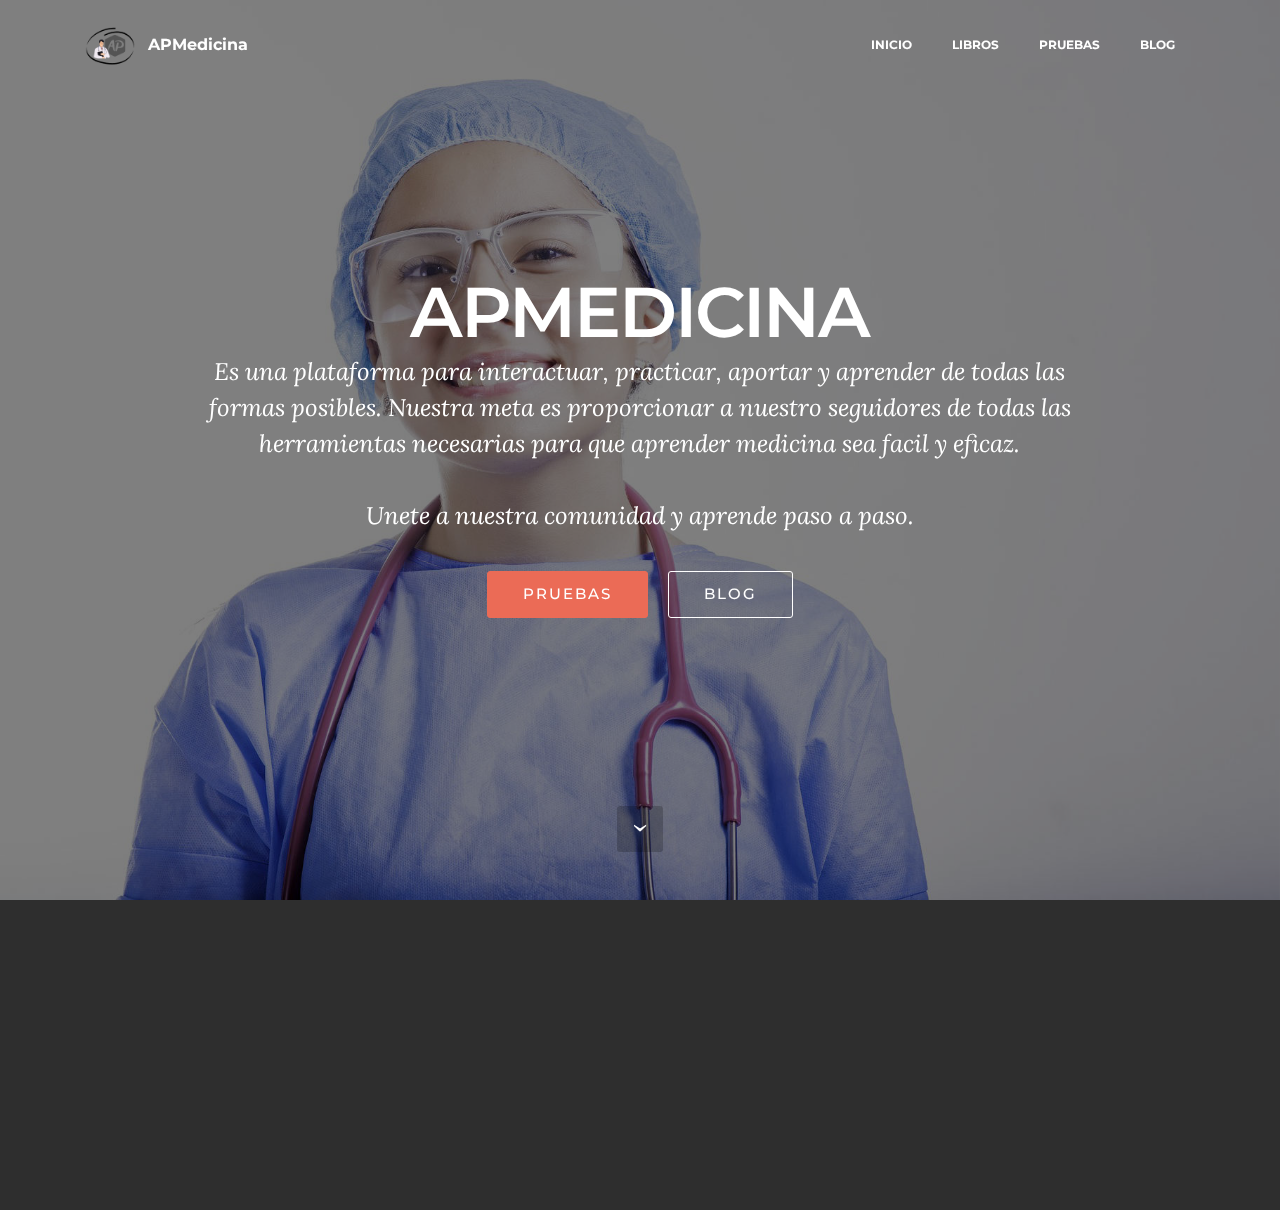
==== index.html @ fdc93163 "create github pages" ====
<!DOCTYPE html>
<html  >
<head>
  <!-- Site made with Mobirise Website Builder v4.12.3, https://mobirise.com -->
  <meta charset="UTF-8">
  <meta http-equiv="X-UA-Compatible" content="IE=edge">
  <meta name="generator" content="Mobirise v4.12.3, mobirise.com">
  <meta name="viewport" content="width=device-width, initial-scale=1, minimum-scale=1">
  <link rel="shortcut icon" href="assets/images/apmedicinadsasdasdasd-128x128.png" type="image/x-icon">
  <meta name="description" content="">
  
  
  <title>Home</title>
  <link rel="stylesheet" href="https://fonts.googleapis.com/css?family=Montserrat:400,700">
  <link rel="stylesheet" href="https://fonts.googleapis.com/css?family=Raleway:100,100i,200,200i,300,300i,400,400i,500,500i,600,600i,700,700i,800,800i,900,900i">
  <link rel="stylesheet" href="https://fonts.googleapis.com/css?family=Lora:400,700,400italic,700italic&subset=latin">
  <link rel="stylesheet" href="assets/tether/tether.min.css">
  <link rel="stylesheet" href="assets/bootstrap/css/bootstrap.min.css">
  <link rel="stylesheet" href="assets/socicon/css/styles.css">
  <link rel="stylesheet" href="assets/dropdown/css/style.css">
  <link rel="stylesheet" href="assets/animatecss/animate.min.css">
  <link rel="stylesheet" href="assets/theme/css/style.css">
  <link rel="preload" as="style" href="assets/mobirise/css/mbr-additional.css"><link rel="stylesheet" href="assets/mobirise/css/mbr-additional.css" type="text/css">
  
  
  
</head>
<body>
  <section id="menu-0" data-rv-view="0">

    <nav class="navbar navbar-dropdown transparent navbar-fixed-top bg-color">
        <div class="container">

            <div class="mbr-table">
                <div class="mbr-table-cell">

                    <div class="navbar-brand">
                        <a href="https://mobirise.com" class="navbar-logo"><img src="assets/images/apmedicinadsasdasdasd-128x128.png" alt="Mobirise"></a>
                        <a class="navbar-caption" href="https://sander2610.github.io/APMedicina/.">APMedicina</a>
                    </div>

                </div>
                <div class="mbr-table-cell">

                    <button class="navbar-toggler pull-xs-right hidden-md-up" type="button" data-toggle="collapse" data-target="#exCollapsingNavbar">
                        <div class="hamburger-icon"></div>
                    </button>

                    <ul class="nav-dropdown collapse pull-xs-right nav navbar-nav navbar-toggleable-sm" id="exCollapsingNavbar"><li class="nav-item"><a class="nav-link link" href="https://sander2610.github.io/APMedicina/."><p>INICIO</p></a></li><li class="nav-item"><a class="nav-link link" href="https://mobirise.com/">LIBROS</a></li><li class="nav-item"><a class="nav-link link" href="https://mobirise.com/">PRUEBAS</a></li><li class="nav-item"><a class="nav-link link" href="https://mobirise.com/"><p>BLOG</p></a></li></ul>
                    <button hidden="" class="navbar-toggler navbar-close" type="button" data-toggle="collapse" data-target="#exCollapsingNavbar">
                        <div class="close-icon"></div>
                    </button>

                </div>
            </div>

        </div>
    </nav>

</section>

<section class="engine"><a href="https://mobirise.info/i">web creation software</a></section><section class="mbr-section mbr-section-hero mbr-section-full mbr-section-with-arrow mbr-parallax-background mbr-after-navbar" id="header1-b" data-rv-view="2" style="background-image: url(assets/images/nurse-2019420-1920-1920x1281.jpg);">

    <div class="mbr-overlay" style="opacity: 0.5; background-color: rgb(0, 0, 0);"></div>

    <div class="mbr-table-cell">

        <div class="container">
            <div class="row">
                <div class="mbr-section col-md-10 col-md-offset-1 text-xs-center">

                    <h1 class="mbr-section-title display-1">APMEDICINA</h1>
                    <p class="mbr-section-lead lead">Es una plataforma para interactuar, practicar, aportar y aprender de todas las formas posibles. Nuestra meta es proporcionar a nuestro seguidores de todas las herramientas necesarias para que aprender medicina sea facil y eficaz.<br><br>Unete a nuestra comunidad y aprende paso a paso.</p>
                    <div class="mbr-section-btn"><a class="btn btn-lg btn-primary" href="https://mobirise.com">PRUEBAS</a> <a class="btn btn-lg btn-white btn-white-outline" href="https://mobirise.com">BLOG</a></div>
                </div>
            </div>
        </div>
    </div>

    <div class="mbr-arrow mbr-arrow-floating" aria-hidden="true"><a href="#social-buttons3-c"><i class="mbr-arrow-icon"></i></a></div>

</section>

<section class="mbr-section mbr-section-md-padding" id="social-buttons3-c" data-rv-view="5" style="background-color: rgb(46, 46, 46); padding-top: 90px; padding-bottom: 90px;">
    
    <div class="container">
        <div class="row">
            <div class="col-md-8 col-md-offset-2 text-xs-center">
                <h3 class="mbr-section-title display-2">¡Comparte esta pagina!</h3>
                <div>

                  <div class="mbr-social-likes" data-counters="false">
                    <span class="btn btn-social facebook" title="Share link on Facebook">
                        <i class="socicon socicon-facebook"></i>
                    </span>
                    <span class="btn btn-social twitter" title="Share link on Twitter">
                        <i class="socicon socicon-twitter"></i>
                    </span>
                    <span class="btn btn-social plusone" title="Share link on Google+">
                        <i class="socicon socicon-googleplus"></i>
                    </span>
                    
                    
                  </div>

                </div>
            </div>
        </div>
    </div>
</section>


  <script src="assets/web/assets/jquery/jquery.min.js"></script>
  <script src="assets/tether/tether.min.js"></script>
  <script src="assets/bootstrap/js/bootstrap.min.js"></script>
  <script src="assets/social-likes/social-likes.js"></script>
  <script src="assets/dropdown/js/script.min.js"></script>
  <script src="assets/touch-swipe/jquery.touch-swipe.min.js"></script>
  <script src="assets/viewport-checker/jquery.viewportchecker.js"></script>
  <script src="assets/jarallax/jarallax.js"></script>
  <script src="assets/smooth-scroll/smooth-scroll.js"></script>
  <script src="assets/theme/js/script.js"></script>
  
  
  <input name="animation" type="hidden">
  </body>
</html>
---- assets/socicon/css/styles.css ----
@charset "UTF-8";

@font-face {
  font-family: "socicon";
  src:url("../fonts/socicon.eot");
  src:url("../fonts/socicon.eot?#iefix") format("embedded-opentype"),
    url("../fonts/socicon.woff") format("woff"),
    url("../fonts/socicon.ttf") format("truetype"),
    url("../fonts/socicon.svg#socicon") format("svg");
  font-weight: normal;
  font-style: normal;

}

[data-icon]:before {
  font-family: "socicon" !important;
  content: attr(data-icon);
  font-style: normal !important;
  font-weight: normal !important;
  font-variant: normal !important;
  text-transform: none !important;
  speak: none;
  line-height: 1;
  -webkit-font-smoothing: antialiased;
  -moz-osx-font-smoothing: grayscale;
}

[class^="socicon-"]:before,
[class*=" socicon-"]:before {
  font-family: "socicon" !important;
  font-style: normal !important;
  font-weight: normal !important;
  font-variant: normal !important;
  text-transform: none !important;
  speak: none;
  line-height: 1;
  -webkit-font-smoothing: antialiased;
  -moz-osx-font-smoothing: grayscale;
}

.socicon-modelmayhem:before {
  content: "\e000";
}
.socicon-mixcloud:before {
  content: "\e001";
}
.socicon-drupal:before {
  content: "\e002";
}
.socicon-swarm:before {
  content: "\e003";
}
.socicon-istock:before {
  content: "\e004";
}
.socicon-yammer:before {
  content: "\e005";
}
.socicon-ello:before {
  content: "\e006";
}
.socicon-stackoverflow:before {
  content: "\e007";
}
.socicon-persona:before {
  content: "\e008";
}
.socicon-triplej:before {
  content: "\e009";
}
.socicon-houzz:before {
  content: "\e00a";
}
.socicon-rss:before {
  content: "\e00b";
}
.socicon-paypal:before {
  content: "\e00c";
}
.socicon-odnoklassniki:before {
  content: "\e00d";
}
.socicon-airbnb:before {
  content: "\e00e";
}
.socicon-periscope:before {
  content: "\e00f";
}
.socicon-outlook:before {
  content: "\e010";
}
.socicon-coderwall:before {
  content: "\e011";
}
.socicon-tripadvisor:before {
  content: "\e012";
}
.socicon-appnet:before {
  content: "\e013";
}
.socicon-goodreads:before {
  content: "\e014";
}
.socicon-tripit:before {
  content: "\e015";
}
.socicon-lanyrd:before {
  content: "\e016";
}
.socicon-slideshare:before {
  content: "\e017";
}
.socicon-buffer:before {
  content: "\e018";
}
.socicon-disqus:before {
  content: "\e019";
}
.socicon-vkontakte:before {
  content: "\e01a";
}
.socicon-whatsapp:before {
  content: "\e01b";
}
.socicon-patreon:before {
  content: "\e01c";
}
.socicon-storehouse:before {
  content: "\e01d";
}
.socicon-pocket:before {
  content: "\e01e";
}
.socicon-mail:before {
  content: "\e01f";
}
.socicon-blogger:before {
  content: "\e020";
}
.socicon-technorati:before {
  content: "\e021";
}
.socicon-reddit:before {
  content: "\e022";
}
.socicon-dribbble:before {
  content: "\e023";
}
.socicon-stumbleupon:before {
  content: "\e024";
}
.socicon-digg:before {
  content: "\e025";
}
.socicon-envato:before {
  content: "\e026";
}
.socicon-behance:before {
  content: "\e027";
}
.socicon-delicious:before {
  content: "\e028";
}
.socicon-deviantart:before {
  content: "\e029";
}
.socicon-forrst:before {
  content: "\e02a";
}
.socicon-play:before {
  content: "\e02b";
}
.socicon-zerply:before {
  content: "\e02c";
}
.socicon-wikipedia:before {
  content: "\e02d";
}
.socicon-apple:before {
  content: "\e02e";
}
.socicon-flattr:before {
  content: "\e02f";
}
.socicon-github:before {
  content: "\e030";
}
.socicon-renren:before {
  content: "\e031";
}
.socicon-friendfeed:before {
  content: "\e032";
}
.socicon-newsvine:before {
  content: "\e033";
}
.socicon-identica:before {
  content: "\e034";
}
.socicon-bebo:before {
  content: "\e035";
}
.socicon-zynga:before {
  content: "\e036";
}
.socicon-steam:before {
  content: "\e037";
}
.socicon-xbox:before {
  content: "\e038";
}
.socicon-windows:before {
  content: "\e039";
}
.socicon-qq:before {
  content: "\e03a";
}
.socicon-douban:before {
  content: "\e03b";
}
.socicon-meetup:before {
  content: "\e03c";
}
.socicon-playstation:before {
  content: "\e03d";
}
.socicon-android:before {
  content: "\e03e";
}
.socicon-snapchat:before {
  content: "\e03f";
}
.socicon-twitter:before {
  content: "\e040";
}
.socicon-facebook:before {
  content: "\e041";
}
.socicon-googleplus:before {
  content: "\e042";
}
.socicon-pinterest:before {
  content: "\e043";
}
.socicon-foursquare:before {
  content: "\e044";
}
.socicon-yahoo:before {
  content: "\e045";
}
.socicon-skype:before {
  content: "\e046";
}
.socicon-yelp:before {
  content: "\e047";
}
.socicon-feedburner:before {
  content: "\e048";
}
.socicon-linkedin:before {
  content: "\e049";
}
.socicon-viadeo:before {
  content: "\e04a";
}
.socicon-xing:before {
  content: "\e04b";
}
.socicon-myspace:before {
  content: "\e04c";
}
.socicon-soundcloud:before {
  content: "\e04d";
}
.socicon-spotify:before {
  content: "\e04e";
}
.socicon-grooveshark:before {
  content: "\e04f";
}
.socicon-lastfm:before {
  content: "\e050";
}
.socicon-youtube:before {
  content: "\e051";
}
.socicon-vimeo:before {
  content: "\e052";
}
.socicon-dailymotion:before {
  content: "\e053";
}
.socicon-vine:before {
  content: "\e054";
}
.socicon-flickr:before {
  content: "\e055";
}
.socicon-500px:before {
  content: "\e056";
}
.socicon-wordpress:before {
  content: "\e058";
}
.socicon-tumblr:before {
  content: "\e059";
}
.socicon-twitch:before {
  content: "\e05a";
}
.socicon-8tracks:before {
  content: "\e05b";
}
.socicon-amazon:before {
  content: "\e05c";
}
.socicon-icq:before {
  content: "\e05d";
}
.socicon-smugmug:before {
  content: "\e05e";
}
.socicon-ravelry:before {
  content: "\e05f";
}
.socicon-weibo:before {
  content: "\e060";
}
.socicon-baidu:before {
  content: "\e061";
}
.socicon-angellist:before {
  content: "\e062";
}
.socicon-ebay:before {
  content: "\e063";
}
.socicon-imdb:before {
  content: "\e064";
}
.socicon-stayfriends:before {
  content: "\e065";
}
.socicon-residentadvisor:before {
  content: "\e066";
}
.socicon-google:before {
  content: "\e067";
}
.socicon-yandex:before {
  content: "\e068";
}
.socicon-sharethis:before {
  content: "\e069";
}
.socicon-bandcamp:before {
  content: "\e06a";
}
.socicon-itunes:before {
  content: "\e06b";
}
.socicon-deezer:before {
  content: "\e06c";
}
.socicon-telegram:before {
  content: "\e06e";
}
.socicon-openid:before {
  content: "\e06f";
}
.socicon-amplement:before {
  content: "\e070";
}
.socicon-viber:before {
  content: "\e071";
}
.socicon-zomato:before {
  content: "\e072";
}
.socicon-draugiem:before {
  content: "\e074";
}
.socicon-endomodo:before {
  content: "\e075";
}
.socicon-filmweb:before {
  content: "\e076";
}
.socicon-stackexchange:before {
  content: "\e077";
}
.socicon-wykop:before {
  content: "\e078";
}
.socicon-teamspeak:before {
  content: "\e079";
}
.socicon-teamviewer:before {
  content: "\e07a";
}
.socicon-ventrilo:before {
  content: "\e07b";
}
.socicon-younow:before {
  content: "\e07c";
}
.socicon-raidcall:before {
  content: "\e07d";
}
.socicon-mumble:before {
  content: "\e07e";
}
.socicon-medium:before {
  content: "\e06d";
}
.socicon-bebee:before {
  content: "\e07f";
}
.socicon-hitbox:before {
  content: "\e080";
}
.socicon-reverbnation:before {
  content: "\e081";
}
.socicon-formulr:before {
  content: "\e082";
}
.socicon-instagram:before {
  content: "\e057";
}
.socicon-battlenet:before {
  content: "\e083";
}
.socicon-chrome:before {
  content: "\e084";
}
.socicon-discord:before {
  content: "\e086";
}
.socicon-issuu:before {
  content: "\e087";
}
.socicon-macos:before {
  content: "\e088";
}
.socicon-firefox:before {
  content: "\e089";
}
.socicon-opera:before {
  content: "\e08d";
}
.socicon-keybase:before {
  content: "\e090";
}
.socicon-alliance:before {
  content: "\e091";
}
.socicon-livejournal:before {
  content: "\e092";
}
.socicon-googlephotos:before {
  content: "\e093";
}
.socicon-horde:before {
  content: "\e094";
}
.socicon-etsy:before {
  content: "\e095";
}
.socicon-zapier:before {
  content: "\e096";
}
.socicon-google-scholar:before {
  content: "\e097";
}
.socicon-researchgate:before {
  content: "\e098";
}
.socicon-wechat:before {
  content: "\e099";
}
.socicon-strava:before {
  content: "\e09a";
}
.socicon-line:before {
  content: "\e09b";
}
.socicon-lyft:before {
  content: "\e09c";
}
.socicon-uber:before {
  content: "\e09d";
}
.socicon-songkick:before {
  content: "\e09e";
}
.socicon-viewbug:before {
  content: "\e09f";
}
.socicon-googlegroups:before {
  content: "\e0a0";
}
.socicon-quora:before {
  content: "\e073";
}
.socicon-diablo:before {
  content: "\e085";
}
.socicon-blizzard:before {
  content: "\e0a1";
}
.socicon-hearthstone:before {
  content: "\e08b";
}
.socicon-heroes:before {
  content: "\e08a";
}
.socicon-overwatch:before {
  content: "\e08c";
}
.socicon-warcraft:before {
  content: "\e08e";
}
.socicon-starcraft:before {
  content: "\e08f";
}
.socicon-beam:before {
  content: "\e0a2";
}
.socicon-curse:before {
  content: "\e0a3";
}
.socicon-player:before {
  content: "\e0a4";
}
.socicon-streamjar:before {
  content: "\e0a5";
}
.socicon-nintendo:before {
  content: "\e0a6";
}
.socicon-hellocoton:before {
  content: "\e0a7";
}
---- assets/dropdown/css/style.css ----
.navbar-dropdown {
  left: 0;
  padding: 0;
  position: absolute;
  right: 0;
  top: 0;
  transition: all 0.45s ease;
  z-index: 1030; }
  .navbar-dropdown .navbar-brand {
    float: none;
    font-size: 0;
    padding: 1.25rem 0;
    position: relative;
    transition: padding 0.25s ease;
    white-space: nowrap; }
    .navbar-dropdown .navbar-brand::before {
      content: "";
      display: inline-block;
      height: 100%;
      vertical-align: middle; }
  .navbar-dropdown .navbar-logo,
  .navbar-dropdown .navbar-caption {
    display: inline-block;
    vertical-align: middle; }
  .navbar-dropdown .navbar-logo {
    margin-right: 0.8rem;
    transition: margin 0.3s ease-in-out; }
    .navbar-dropdown .navbar-logo img {
      height: 3.125rem;
      transition: all 0.3s ease-in-out; }
  .navbar-dropdown .mbr-table-cell {
    height: 5.625rem; }
  .navbar-dropdown .navbar-caption {
    font-family: "Montserrat";
    font-size: 1rem;
    font-weight: 700;
    white-space: normal; }
    .navbar-dropdown .navbar-caption, .navbar-dropdown .navbar-caption:hover {
      color: inherit;
      text-decoration: none; }
  .navbar-dropdown.navbar-fixed-top {
    position: fixed; }
  .navbar-dropdown.bg-color.transparent {
    background: none !important; }
  .navbar-dropdown.navbar-short .navbar-brand {
    padding: 0.625rem 0; }
  .navbar-dropdown.navbar-short .navbar-logo {
    margin-right: 0.5rem; }
    .navbar-dropdown.navbar-short .navbar-logo img {
      height: 2.375rem; }
  .navbar-dropdown.navbar-short .mbr-table-cell {
    height: 3.625rem; }
  .navbar-dropdown .navbar-close {
    left: 0.6875rem;
    position: fixed;
    top: 0.75rem;
    z-index: 1000; }
  .navbar-dropdown.opened {
    background: none !important; }
    .navbar-dropdown.opened .navbar-brand,
    .navbar-dropdown.opened .navbar-toggler {
      display: none; }
  .navbar-dropdown .hamburger-icon {
    content: "";
    width: 16px;
    -webkit-box-shadow: 0 -6px 0 1px,0 0 0 1px,0 6px 0 1px;
    -moz-box-shadow: 0 -6px 0 1px,0 0 0 1px,0 6px 0 1px;
    box-shadow: 0 -6px 0 1px,0 0 0 1px,0 6px 0 1px; }
  .navbar-dropdown .close-icon {
    position: relative;
    width: 21px;
    height: 21px;
    overflow: hidden; }
    .navbar-dropdown .close-icon::before, .navbar-dropdown .close-icon::after {
      content: '';
      position: absolute;
      height: 2px;
      width: 100%;
      top: 50%;
      left: 0;
      margin-top: -1px; }
    .navbar-dropdown .close-icon::before {
      transform: rotate(45deg);
      -ms-transform: rotate(45deg);
      -webkit-transform: rotate(45deg); }
    .navbar-dropdown .close-icon::after {
      transform: rotate(-45deg);
      -ms-transform: rotate(-45deg);
      -webkit-transform: rotate(-45deg); }

.dropdown-menu .dropdown-toggle[data-toggle="dropdown-submenu"]::after {
  border-bottom: 0.35em solid transparent;
  border-left: 0.35em solid;
  border-right: 0;
  border-top: 0.35em solid transparent;
  margin-left: 0.3rem; }

.dropdown-menu .dropdown-item:focus {
  outline: 0; }

.nav-dropdown {
  display: table !important;
  font-family: "Montserrat";
  font-size: 0.75rem;
  font-weight: 700;
  height: auto !important; }
  .nav-dropdown .nav-item {
    display: table-cell;
    float: none;
    vertical-align: middle; }
  .nav-dropdown .nav-btn {
    padding-left: 1rem; }
  .nav-dropdown .link {
    margin: 1.667em;
    padding: 0;
    transition: color .2s ease-in-out; }
    .nav-dropdown .link.dropdown-toggle {
      margin-right: 2.583em; }
      .nav-dropdown .link.dropdown-toggle::after {
        margin-left: .25rem;
        border-top: 0.35em solid;
        border-right: 0.35em solid transparent;
        border-left: 0.35em solid transparent;
        border-bottom: 0; }
      .nav-dropdown .link.dropdown-toggle::after {
        display: block;
        margin-top: -0.1667em;
        position: absolute;
        right: 1.3333em;
        top: 50%; }
      .nav-dropdown .link.dropdown-toggle[aria-expanded="true"] {
        margin: 0;
        padding: 1.667em 2.583em 1.667em 1.667em; }
  .nav-dropdown .link::after,
  .nav-dropdown .dropdown-item::after {
    color: inherit; }
  .nav-dropdown .btn {
    font-size: 0.75rem;
    font-weight: 700;
    letter-spacing: 0;
    margin-bottom: 0;
    padding-left: 1.25rem;
    padding-right: 1.25rem; }
  .nav-dropdown .dropdown-menu {
    border-radius: 0;
    border: 0;
    left: 0;
    margin: 0;
    padding-bottom: 1.25rem;
    padding-top: 1.25rem; }
  .nav-dropdown .dropdown-submenu {
    left: 100%;
    margin-left: 0.125rem;
    margin-top: -1.25rem;
    top: 0; }
  .nav-dropdown .dropdown-item {
    font-size: 0.8125rem;
    font-weight: 500;
    line-height: 2;
    padding: 0.3846em 4.615em 0.3846em 1.5385em;
    position: relative;
    transition: color .2s ease-in-out, background-color .2s ease-in-out; }
    .nav-dropdown .dropdown-item::after {
      margin-top: -0.3077em;
      position: absolute;
      right: 1.1538em;
      top: 50%; }
    .nav-dropdown .dropdown-item:focus, .nav-dropdown .dropdown-item:hover {
      background: none; }

@media (max-width: 767px) {
  .nav-dropdown.navbar-toggleable-sm {
    bottom: 0;
    display: none;
    left: 0;
    overflow-x: hidden;
    position: fixed;
    top: 0;
    transform: translateX(-100%);
    -ms-transform: translateX(-100%);
    -webkit-transform: translateX(-100%);
    width: 18.75rem;
    z-index: 999; } }
.nav-dropdown.navbar-toggleable-xl {
  bottom: 0;
  display: none;
  left: 0;
  overflow-x: hidden;
  position: fixed;
  top: 0;
  transform: translateX(-100%);
  -ms-transform: translateX(-100%);
  -webkit-transform: translateX(-100%);
  width: 18.75rem;
  z-index: 999; }

.nav-dropdown-sm {
  display: block !important;
  overflow-x: hidden;
  overflow: auto;
  padding-top: 3.875rem; }
  .nav-dropdown-sm::after {
    content: "";
    display: block;
    height: 3rem;
    width: 100%; }
  .nav-dropdown-sm.collapse.in ~ .navbar-close {
    display: block !important; }
  .nav-dropdown-sm.collapsing, .nav-dropdown-sm.collapse.in {
    transform: translateX(0);
    -ms-transform: translateX(0);
    -webkit-transform: translateX(0);
    transition: all 0.25s ease-out;
    -webkit-transition: all 0.25s ease-out; }
  .nav-dropdown-sm.collapsing[aria-expanded="false"] {
    transform: translateX(-100%);
    -ms-transform: translateX(-100%);
    -webkit-transform: translateX(-100%); }
  .nav-dropdown-sm .nav-item {
    display: block;
    margin-left: 0 !important;
    padding-left: 0; }
  .nav-dropdown-sm .link,
  .nav-dropdown-sm .dropdown-item {
    border-top: 1px dotted rgba(255, 255, 255, 0.1);
    font-size: 0.8125rem;
    line-height: 1.6;
    margin: 0 !important;
    padding: 0.875rem 2.4rem 0.875rem 1.5625rem !important;
    position: relative;
    white-space: normal; }
    .nav-dropdown-sm .link:focus, .nav-dropdown-sm .link:hover,
    .nav-dropdown-sm .dropdown-item:focus,
    .nav-dropdown-sm .dropdown-item:hover {
      background: rgba(0, 0, 0, 0.2) !important; }
  .nav-dropdown-sm .nav-btn {
    position: relative;
    padding: 1.5625rem 1.5625rem 0 1.5625rem; }
    .nav-dropdown-sm .nav-btn::before {
      border-top: 1px dotted rgba(255, 255, 255, 0.1);
      content: "";
      left: 0;
      position: absolute;
      top: 0;
      width: 100%; }
    .nav-dropdown-sm .nav-btn + .nav-btn {
      padding-top: 0.625rem; }
      .nav-dropdown-sm .nav-btn + .nav-btn::before {
        display: none; }
  .nav-dropdown-sm .btn {
    padding: 0.625rem 0; }
  .nav-dropdown-sm .dropdown-toggle::after {
    position: absolute;
    right: 1.25rem;
    top: 50%;
    margin-top: -0.154em; }
  .nav-dropdown-sm .dropdown-toggle[data-toggle="dropdown-submenu"]::after {
    margin-left: .25rem;
    border-top: 0.35em solid;
    border-right: 0.35em solid transparent;
    border-left: 0.35em solid transparent;
    border-bottom: 0; }
  .nav-dropdown-sm .dropdown-toggle[data-toggle="dropdown-submenu"][aria-expanded="true"]::after {
    border-top: 0;
    border-right: 0.35em solid transparent;
    border-left: 0.35em solid transparent;
    border-bottom: 0.35em solid; }
  .nav-dropdown-sm .dropdown-menu {
    margin: 0;
    padding: 0;
    position: relative;
    top: 0;
    left: 0;
    width: 100%;
    border: 0;
    float: none;
    border-radius: 0;
    background: none; }

.is-builder .nav-dropdown.collapsing {
  transition: none !important; }

/*# sourceMappingURL=style.css.map */
---- assets/theme/css/style.css ----
.engine {
	position: absolute;
	text-indent: -2400px;
	text-align: center;
	padding: 0;
	top: 0;
	left: -2400px;
}/*!
 * Default theme v2 (https://mobirise.com/)
 * Copyright 2016 Mobirise
 */
.container {
  position: relative; }

.btn {
  margin-bottom: 0.5rem; }
  .btn + .btn {
    margin-left: 1rem; }
  @media (max-width: 767px) {
    .btn {
      white-space: normal; }
      .btn + .btn {
        margin-left: 0; } }

.bg-primary {
  background-color: #c0a375 !important; }

.bg-success {
  background-color: #90a878 !important; }

.bg-info {
  background-color: #7e9b9f !important; }

.bg-warning {
  background-color: #f3c649 !important; }

.bg-danger {
  background-color: #f28281 !important; }

.bg-none {
  background: none !important; }

.btn {
  font-family: 'Montserrat', sans-serif;
  font-weight: 500;
  letter-spacing: 2px;
  padding: 0.75rem 2.1875rem;
  font-size: 0.75rem;
  line-height: 1.5;
  border-radius: 3px;
  -webkit-transition: all .3s ease-in-out;
  -moz-transition: all .3s ease-in-out;
  transition: all .3s ease-in-out; }

.btn-sm {
  padding: 0.625rem 2.1874rem;
  font-size: 0.9687rem;
  line-height: 1.5;
  border-radius: 3px;
  font-family: "Lora";
  font-style: italic;
  font-weight: 400;
  letter-spacing: 0px; }

.btn-lg {
  padding: 0.75rem 2.1874rem;
  font-size: 0.9687rem;
  line-height: 1.3333333333;
  border-radius: 3px; }

.btn-xlg {
  padding: 0.75rem 2.1874rem;
  font-size: 1.1875rem;
  line-height: 1.3333333333;
  border-radius: 3px; }

.btn-primary {
  background-color: #c0a375;
  border-color: #c0a375;
  box-shadow: none;
  color: #fff; }
  .btn-primary:hover {
    color: #fff;
    background-color: #a07e49;
    border-color: #a07e49;
    box-shadow: none; }
  .btn-primary:focus, .btn-primary.focus {
    color: #fff;
    background-color: #a07e49;
    border-color: #a07e49; }
  .btn-primary:active, .btn-primary.active {
    color: #fff;
    background-color: #a07e49;
    border-color: #a07e49;
    background-image: none;
    box-shadow: none; }
  .btn-primary.disabled, .btn-primary:disabled {
    color: #fff !important;
    background-color: #a07e49 !important;
    border-color: #a07e49 !important;
    opacity: 0.85; }

.btn-secondary {
  background-color: #bfcecb;
  border-color: #bfcecb;
  box-shadow: none;
  color: #fff; }
  .btn-secondary:hover {
    color: #fff;
    background-color: #94ada8;
    border-color: #94ada8;
    box-shadow: none; }
  .btn-secondary:focus, .btn-secondary.focus {
    color: #fff;
    background-color: #94ada8;
    border-color: #94ada8; }
  .btn-secondary:active, .btn-secondary.active {
    color: #fff;
    background-color: #94ada8;
    border-color: #94ada8;
    background-image: none;
    box-shadow: none; }
  .btn-secondary.disabled, .btn-secondary:disabled {
    color: #fff !important;
    background-color: #94ada8 !important;
    border-color: #94ada8 !important;
    opacity: 0.85; }

.btn-info {
  background-color: #7e9b9f;
  border-color: #7e9b9f;
  box-shadow: none;
  color: #fff; }
  .btn-info:hover {
    color: #fff;
    background-color: #597478;
    border-color: #597478;
    box-shadow: none; }
  .btn-info:focus, .btn-info.focus {
    color: #fff;
    background-color: #597478;
    border-color: #597478; }
  .btn-info:active, .btn-info.active {
    color: #fff;
    background-color: #597478;
    border-color: #597478;
    background-image: none;
    box-shadow: none; }
  .btn-info.disabled, .btn-info:disabled {
    color: #fff !important;
    background-color: #597478 !important;
    border-color: #597478 !important;
    opacity: 0.85; }

.btn-success {
  background-color: #90a878;
  border-color: #90a878;
  box-shadow: none;
  color: #fff; }
  .btn-success:hover {
    color: #fff;
    background-color: #6a8153;
    border-color: #6a8153;
    box-shadow: none; }
  .btn-success:focus, .btn-success.focus {
    color: #fff;
    background-color: #6a8153;
    border-color: #6a8153; }
  .btn-success:active, .btn-success.active {
    color: #fff;
    background-color: #6a8153;
    border-color: #6a8153;
    background-image: none;
    box-shadow: none; }
  .btn-success.disabled, .btn-success:disabled {
    color: #fff !important;
    background-color: #6a8153 !important;
    border-color: #6a8153 !important;
    opacity: 0.85; }

.btn-warning {
  background-color: #f3c649;
  border-color: #f3c649;
  box-shadow: none;
  color: #fff; }
  .btn-warning:hover {
    color: #fff;
    background-color: #e1a90f;
    border-color: #e1a90f;
    box-shadow: none; }
  .btn-warning:focus, .btn-warning.focus {
    color: #fff;
    background-color: #e1a90f;
    border-color: #e1a90f; }
  .btn-warning:active, .btn-warning.active {
    color: #fff;
    background-color: #e1a90f;
    border-color: #e1a90f;
    background-image: none;
    box-shadow: none; }
  .btn-warning.disabled, .btn-warning:disabled {
    color: #fff !important;
    background-color: #e1a90f !important;
    border-color: #e1a90f !important;
    opacity: 0.85; }

.btn-danger {
  background-color: #f28281;
  border-color: #f28281;
  box-shadow: none;
  color: #fff; }
  .btn-danger:hover {
    color: #fff;
    background-color: #eb3d3c;
    border-color: #eb3d3c;
    box-shadow: none; }
  .btn-danger:focus, .btn-danger.focus {
    color: #fff;
    background-color: #eb3d3c;
    border-color: #eb3d3c; }
  .btn-danger:active, .btn-danger.active {
    color: #fff;
    background-color: #eb3d3c;
    border-color: #eb3d3c;
    background-image: none;
    box-shadow: none; }
  .btn-danger.disabled, .btn-danger:disabled {
    color: #fff !important;
    background-color: #eb3d3c !important;
    border-color: #eb3d3c !important;
    opacity: 0.85; }

.btn-white {
  background-color: #fff;
  border-color: #fff;
  box-shadow: none;
  color: #535353; }
  .btn-white:hover {
    color: #fff;
    background-color: #d4d4d4;
    border-color: #d4d4d4;
    box-shadow: none; }
  .btn-white:focus, .btn-white.focus {
    color: #fff;
    background-color: #d4d4d4;
    border-color: #d4d4d4; }
  .btn-white:active, .btn-white.active {
    color: #fff;
    background-color: #d4d4d4;
    border-color: #d4d4d4;
    background-image: none;
    box-shadow: none; }
  .btn-white.disabled, .btn-white:disabled {
    color: #fff !important;
    background-color: #d4d4d4 !important;
    border-color: #d4d4d4 !important;
    opacity: 0.85; }

.btn-black {
  background-color: #535353;
  border-color: #535353;
  box-shadow: none;
  color: #fff; }
  .btn-black:hover {
    color: #fff;
    background-color: #2d2d2d;
    border-color: #2d2d2d;
    box-shadow: none; }
  .btn-black:focus, .btn-black.focus {
    color: #fff;
    background-color: #2d2d2d;
    border-color: #2d2d2d; }
  .btn-black:active, .btn-black.active {
    color: #fff;
    background-color: #2d2d2d;
    border-color: #2d2d2d;
    background-image: none;
    box-shadow: none; }
  .btn-black.disabled, .btn-black:disabled {
    color: #fff !important;
    background-color: #2d2d2d !important;
    border-color: #2d2d2d !important;
    opacity: 0.85; }

.btn-primary-outline {
  background: none;
  border-color: #8e7041;
  color: #8e7041; }
  .btn-primary-outline:focus, .btn-primary-outline.focus, .btn-primary-outline:active, .btn-primary-outline.active {
    color: #fff;
    background-color: #c0a375;
    border-color: #c0a375; }
  .btn-primary-outline:hover {
    color: #fff;
    background-color: #c0a375;
    border-color: #c0a375; }
  .btn-primary-outline.disabled, .btn-primary-outline:disabled {
    color: #fff !important;
    background-color: #c0a375 !important;
    border-color: #c0a375 !important;
    opacity: 0.85; }

.btn-secondary-outline {
  background: none;
  border-color: #85a29c;
  color: #85a29c; }
  .btn-secondary-outline:focus, .btn-secondary-outline.focus, .btn-secondary-outline:active, .btn-secondary-outline.active {
    color: #fff;
    background-color: #bfcecb;
    border-color: #bfcecb; }
  .btn-secondary-outline:hover {
    color: #fff;
    background-color: #bfcecb;
    border-color: #bfcecb; }
  .btn-secondary-outline.disabled, .btn-secondary-outline:disabled {
    color: #fff !important;
    background-color: #bfcecb !important;
    border-color: #bfcecb !important;
    opacity: 0.85; }

.btn-info-outline {
  background: none;
  border-color: #4e6669;
  color: #4e6669; }
  .btn-info-outline:focus, .btn-info-outline.focus, .btn-info-outline:active, .btn-info-outline.active {
    color: #fff;
    background-color: #7e9b9f;
    border-color: #7e9b9f; }
  .btn-info-outline:hover {
    color: #fff;
    background-color: #7e9b9f;
    border-color: #7e9b9f; }
  .btn-info-outline.disabled, .btn-info-outline:disabled {
    color: #fff !important;
    background-color: #7e9b9f !important;
    border-color: #7e9b9f !important;
    opacity: 0.85; }

.btn-success-outline {
  background: none;
  border-color: #5d7149;
  color: #5d7149; }
  .btn-success-outline:focus, .btn-success-outline.focus, .btn-success-outline:active, .btn-success-outline.active {
    color: #fff;
    background-color: #90a878;
    border-color: #90a878; }
  .btn-success-outline:hover {
    color: #fff;
    background-color: #90a878;
    border-color: #90a878; }
  .btn-success-outline.disabled, .btn-success-outline:disabled {
    color: #fff !important;
    background-color: #90a878 !important;
    border-color: #90a878 !important;
    opacity: 0.85; }

.btn-warning-outline {
  background: none;
  border-color: #c9970d;
  color: #c9970d; }
  .btn-warning-outline:focus, .btn-warning-outline.focus, .btn-warning-outline:active, .btn-warning-outline.active {
    color: #fff;
    background-color: #f3c649;
    border-color: #f3c649; }
  .btn-warning-outline:hover {
    color: #fff;
    background-color: #f3c649;
    border-color: #f3c649; }
  .btn-warning-outline.disabled, .btn-warning-outline:disabled {
    color: #fff !important;
    background-color: #f3c649 !important;
    border-color: #f3c649 !important;
    opacity: 0.85; }

.btn-danger-outline {
  background: none;
  border-color: #e82625;
  color: #e82625; }
  .btn-danger-outline:focus, .btn-danger-outline.focus, .btn-danger-outline:active, .btn-danger-outline.active {
    color: #fff;
    background-color: #f28281;
    border-color: #f28281; }
  .btn-danger-outline:hover {
    color: #fff;
    background-color: #f28281;
    border-color: #f28281; }
  .btn-danger-outline.disabled, .btn-danger-outline:disabled {
    color: #fff !important;
    background-color: #f28281 !important;
    border-color: #f28281 !important;
    opacity: 0.85; }

.btn-white-outline {
  background: none;
  border-color: #fff;
  color: #fff; }
  .btn-white-outline:focus, .btn-white-outline.focus, .btn-white-outline:active, .btn-white-outline.active {
    color: #535353;
    background-color: #fff;
    border-color: #fff; }
  .btn-white-outline:hover {
    color: #535353;
    background-color: #fff;
    border-color: #fff; }
  .btn-white-outline.disabled, .btn-white-outline:disabled {
    color: #535353 !important;
    background-color: #fff !important;
    border-color: #fff !important;
    opacity: 0.85; }

.btn-black-outline {
  background: none;
  border-color: #202020;
  color: #202020; }
  .btn-black-outline:focus, .btn-black-outline.focus, .btn-black-outline:active, .btn-black-outline.active {
    color: #fff;
    background-color: #535353;
    border-color: #535353; }
  .btn-black-outline:hover {
    color: #fff;
    background-color: #535353;
    border-color: #535353; }
  .btn-black-outline.disabled, .btn-black-outline:disabled {
    color: #fff !important;
    background-color: #535353 !important;
    border-color: #535353 !important;
    opacity: 0.85; }

a.mbr-iconfont:hover {
  text-decoration: none; }

.btn-social {
  font-size: 20px;
  border-radius: 50%;
  padding: 0;
  width: 44px;
  height: 44px;
  line-height: 44px;
  text-align: center;
  position: relative;
  border: 2px solid #c0a375;
  color: #232323; }
  .btn-social i {
    top: 0;
    line-height: 44px;
    width: 44px; }
  .btn-social:hover {
    color: #fff;
    background: #c0a375; }
  .btn-social + .btn {
    margin-left: 0.1rem; }

p.lead,
.lead p {
  font-size: 1.07rem;
  font-weight: 300;
  margin-bottom: 2.3125rem; }

.article .lead p, .article .lead ul, .article .lead ol, .article .lead pre, .article .lead blockquote {
  margin-bottom: 0; }

.lead {
  font-size: 1.07rem;
  font-weight: 300; }
  .lead a {
    font-family: "Lora";
    font-style: italic;
    font-weight: 400; }
    .lead a, .lead a:hover {
      color: #c0a375;
      text-decoration: none; }
  .lead h1 {
    font-size: 3rem;
    font-weight: 600;
    letter-spacing: -1px;
    margin-bottom: 1.605rem; }
  .lead h2 {
    font-size: 2.5rem;
    font-weight: 600;
    letter-spacing: -1px;
    margin-bottom: 1.605rem; }
  .lead h3 {
    font-size: 2rem;
    font-weight: 600;
    margin-bottom: 1.605rem; }
  .lead h4 {
    font-size: 1.5rem;
    font-weight: 600;
    margin-bottom: 1.605rem; }
  .lead blockquote {
    font-family: "Lora";
    font-style: italic;
    padding: 10px 0 10px 20px;
    border-left: 4px solid #c39f76;
    font-size: 1.09rem;
    position: relative; }
  .lead ul, .lead ol, .lead pre, .lead blockquote {
    margin-bottom: 2.3125rem; }
  .lead pre {
    background: #f4f4f4;
    padding: 10px 24px;
    white-space: pre-wrap; }

.display-1 {
  font-size: 4.39rem;
  font-weight: 600;
  letter-spacing: -2px;
  margin-bottom: 0.2843em;
  margin-top: 3.9rem; }

.display-2 {
  font-size: 3rem;
  font-weight: 600;
  letter-spacing: -1px;
  margin-bottom: 1.5625rem;
  margin-top: 3.5rem; }

.display-3 {
  font-size: 2.5rem;
  font-weight: 600;
  margin-top: 3.2rem;
  margin-bottom: 2rem; }

.display-4 {
  font-size: 2rem;
  font-weight: 600;
  margin-top: 2.3rem;
  margin-bottom: 1.8rem; }

.modal-backdrop {
  background: -webkit-linear-gradient(left, #564740, #3a414a);
  background: -moz-linear-gradient(left, #564740, #3a414a);
  background: -o-linear-gradient(left, #564740, #3a414a);
  background: -ms-linear-gradient(left, #564740, #3a414a);
  background: linear-gradient(left, #564740, #3a414a);
  opacity: 0.94; }

.form-control {
  background-color: #f5f5f5;
  border-radius: 3px;
  box-shadow: none;
  color: #565656;
  font-size: 0.875rem;
  line-height: 1.43;
  min-height: 3.5em;
  padding: 0.5em 1.07em 0.5em; }
  .form-control, .form-control:focus {
    border: 1px solid #e8e8e8; }
  .form-active .form-control:invalid {
    border-color: #f28281; }

.form-control-label {
  cursor: pointer;
  font-size: 0.875rem;
  margin-bottom: 0.357em;
  padding: 0; }

.alert {
  border-radius: 0;
  border: 0;
  font-family: 'Montserrat', sans-serif;
  font-size: 0.875rem;
  line-height: 1.5;
  margin-bottom: 1.875rem;
  padding: 1.25rem;
  position: relative; }
  .alert.alert-form:after {
    background-color: inherit;
    bottom: -7px;
    content: "";
    display: block;
    height: 14px;
    left: 50%;
    margin-left: -7px;
    position: absolute;
    transform: rotate(45deg);
    width: 14px; }

.alert-success {
  background-color: #90a878;
  color: #fff; }

.alert-info {
  background-color: #7e9b9f;
  color: #fff; }

.alert-warning {
  background-color: #f3c649;
  color: #fff; }

.alert-danger {
  background-color: #f28281;
  color: #fff; }

/**
 * TYPOGRAPHY
 */
body {
  font-family: 'Raleway', sans-serif;
  color: #232323; }

h1, h2, h3, h4, h5, h6,
.h1, .h2, .h3, .h4, .h5, .h6,
.display-1, .display-2, .display-3, .display-4 {
  font-family: 'Montserrat', sans-serif;
  word-break: break-word;
  word-wrap: break-word; }

input, textarea {
  font-family: "Raleway"; }

input:-webkit-autofill, input:-webkit-autofill:hover, input:-webkit-autofill:focus, input:-webkit-autofill:active {
  transition-delay: 9999s;
  transition-property: background-color, color; }

.text-primary {
  color: #c0a375 !important; }

.text-success {
  color: #90a878 !important; }

.text-info {
  color: #7e9b9f !important; }

.text-warning {
  color: #f3c649 !important; }

.text-danger {
  color: #f28281 !important; }

.text-white {
  color: #fff !important; }

.text-black {
  color: #535353 !important; }

.mbr-section {
  position: relative;
  padding-top: 120px;
  padding-bottom: 120px;
  background-position: 50% 50%;
  background-repeat: no-repeat;
  background-size: cover; }

.mbr-section-full {
  display: table;
  height: 100vh;
  padding-bottom: 0;
  padding-top: 0;
  table-layout: fixed;
  width: 100%; }
  .mbr-section-full > .mbr-table-cell {
    width: 100%; }

.mbr-section-small {
  padding-top: 60px;
  padding-bottom: 60px; }

.mbr-section-title {
  margin-top: 0; }

.mbr-section__container--first {
  padding-top: 120px;
  padding-bottom: 40px; }

.mbr-section__container--middle {
  padding-top: 0;
  padding-bottom: 40px; }

.mbr-section__container--last {
  padding-top: 0;
  padding-bottom: 120px; }

.mbr-section-sm-padding {
  padding-top: 40px;
  padding-bottom: 40px; }

.mbr-section-md-padding {
  padding-top: 90px;
  padding-bottom: 90px; }

.mbr-section-nopadding {
  padding-top: 0;
  padding-bottom: 0; }

.mbr-section-subtitle {
  display: block;
  font-style: italic;
  font-weight: 400;
  font-size: 17px;
  font-family: "Lora";
  line-height: 26px;
  color: #8c8c8c;
  margin-bottom: 30px; }

.mbr-section-title + .mbr-section-subtitle {
  margin-top: -21px; }

.mbr-section-hero::before {
  display: none !important; }
.mbr-section-hero .mbr-section-title {
  color: #fff;
  margin-bottom: 1.6875rem; }
.mbr-section-hero .mbr-section-lead {
  color: #fff;
  font-family: Lora;
  font-size: 1.5rem;
  font-style: italic;
  margin-top: -1em; }
.mbr-section-hero .mbr-section-text {
  color: #fff; }

@media (max-width: 767px) {
  .mbr-section {
    padding-top: 60px;
    padding-bottom: 60px; }

  .mbr-section-full {
    padding-bottom: 0;
    padding-top: 0; }

  .mbr-section__container--first {
    padding-top: 60px;
    padding-bottom: 40px; }

  .mbr-section__container--middle {
    padding-top: 0;
    padding-bottom: 40px; }

  .mbr-section__container--last {
    padding-top: 0;
    padding-bottom: 60px; }

  .mbr-section-sm-padding {
    padding-top: 40px;
    padding-bottom: 40px; }

  .mbr-section-md-padding {
    padding-top: 60px;
    padding-bottom: 60px; }

  .mbr-section-nopadding {
    padding-top: 0;
    padding-bottom: 0; }

  .mbr-section-subtitle {
    margin-bottom: 0; }

  .mbr-section-hero.mbr-after-navbar .mbr-section {
    padding-top: 120px; }
  .mbr-section-hero.mbr-section-with-arrow .mbr-section {
    padding-bottom: 120px; }
  .mbr-section-hero .mbr-section-title {
    font-size: 3.125rem !important; }
  .mbr-section-hero .mbr-section-lead {
    font-size: 1.125rem !important; }
  .mbr-section-hero .mbr-section-btn .btn {
    font-size: 0.75rem !important;
    line-height: 1.5;
    padding: 0.75rem 2.1875rem; } }
.mbr-section-full .mbr-overlay {
  min-height: 100vh; }

.mbr-overlay {
  background-color: #000;
  bottom: 0;
  left: 0;
  opacity: 0.5;
  position: absolute;
  right: 0;
  top: 0;
  z-index: 1; }
  .mbr-overlay ~ * {
    z-index: 2; }

.mbr-section-full .mbr-background-video,
.mbr-section-full .mbr-background-video-preview {
  min-height: 100vh; }

.mbr-background-video,
.mbr-background-video-preview {
  bottom: 0;
  left: 0;
  position: absolute;
  right: 0;
  top: 0; }

.mbr-background-video-preview {
  z-index: 0 !important; }

.mbr-table {
  position: relative;
  display: table;
  width: 100%; }

.mbr-table-full {
  position: relative;
  width: 100%;
  height: 100%; }

.mbr-table-cell {
  position: relative;
  display: table-cell;
  float: none;
  padding-top: 0;
  padding-bottom: 0;
  vertical-align: middle; }

.mbr-table-md-up {
  width: 100%; }
  .mbr-table-md-up .mbr-table-cell {
    display: block; }
  .mbr-table-md-up .mbr-table-cell + .mbr-table-cell {
    padding-top: 40px; }

@media (min-width: 769px) {
  .mbr-table-md-up {
    display: table; }
    .mbr-table-md-up .mbr-table-cell {
      display: table-cell; }
    .mbr-table-md-up .mbr-table-cell + .mbr-table-cell {
      padding-top: 0; } }
.mbr-figure {
  display: block;
  margin: 0;
  overflow: hidden;
  position: relative;
  width: 100%; }
  .mbr-figure img, .mbr-figure iframe {
    display: block;
    width: 100%; }
  .mbr-figure .mbr-figure-caption {
    background: #2e2e2e;
    color: #fff;
    font-family: Montserrat;
    padding: 1.5rem 0;
    text-align: center;
    width: 100%; }
  .mbr-figure .mbr-figure-caption-over {
    background: -moz-linear-gradient(left, rgba(67, 76, 99, 0.85), rgba(188, 155, 114, 0.85)) !important;
    background: -ms-linear-gradient(left, rgba(67, 76, 99, 0.85), rgba(188, 155, 114, 0.85)) !important;
    background: -o-linear-gradient(left, rgba(67, 76, 99, 0.85), rgba(188, 155, 114, 0.85)) !important;
    background: -webkit-linear-gradient(left, rgba(67, 76, 99, 0.85), rgba(188, 155, 114, 0.85)) !important;
    background: linear-gradient(left, rgba(67, 76, 99, 0.85), rgba(188, 155, 114, 0.85)) !important;
    bottom: 0;
    position: absolute; }

.mbr-map {
  height: 25rem;
  position: relative; }
  .mbr-map iframe {
    height: 100%;
    width: 100%; }
  .mbr-map [data-state-details] {
    color: #6b6763;
    font-family: Montserrat;
    height: 1.5em;
    margin-top: -0.75em;
    padding-left: 1.25rem;
    padding-right: 1.25rem;
    position: absolute;
    text-align: center;
    top: 50%;
    width: 100%; }
  .mbr-map[data-state] {
    background: #e9e5dc; }
  .mbr-map[data-state="loading"] [data-state-details] {
    display: none; }
  .mbr-map[data-state="loading"]::after {
    content: "";
    -webkit-animation: btnCircleLoading .6s infinite linear;
    animation: btnCircleLoading .6s infinite linear;
    border-radius: 50%;
    border: 6px rgba(255, 255, 255, 0.35) solid;
    border-top-color: #fff;
    height: 40px;
    left: 50%;
    margin-left: -20px;
    margin-top: -20px;
    position: absolute;
    top: 50%;
    width: 40px; }

/*-------

   Gallery

-------*/
.mbr-gallery .mbr-gallery-item {
  position: relative;
  display: inline-block;
  width: 25%; }
  @media (max-width: 768px) {
    .mbr-gallery .mbr-gallery-item {
      width: 50%; } }
  @media (max-width: 400px) {
    .mbr-gallery .mbr-gallery-item {
      width: 100%; } }

.mbr-gallery .mbr-gallery-item img {
  width: 100%;
  opacity: 1;
  -webkit-transition: .2s opacity ease-in-out;
  transition: .2s opacity ease-in-out; }

.mbr-gallery .mbr-gallery-item > a:hover img {
  opacity: 1; }

.mbr-gallery .mbr-gallery-item > a {
  background: #fff;
  display: block;
  outline: none;
  position: relative; }
  .mbr-gallery .mbr-gallery-item > a::before {
    content: "";
    position: absolute;
    left: 0;
    top: 0;
    width: 100%;
    height: 100%;
    background: -webkit-linear-gradient(left, #554346, #45505b) !important;
    background: -moz-linear-gradient(left, #554346, #45505b) !important;
    background: -o-linear-gradient(left, #554346, #45505b) !important;
    background: -ms-linear-gradient(left, #554346, #45505b) !important;
    background: linear-gradient(left, #554346, #45505b) !important;
    opacity: 0;
    -webkit-transition: .2s opacity ease-in-out;
    transition: .2s opacity ease-in-out; }

.mbr-gallery .mbr-gallery-item .icon {
  -webkit-transform: translateX(-50%) translateY(-50%);
  -webkit-transition: .2s opacity ease-in-out;
  color: #000;
  font-size: 30px;
  height: 69px;
  left: 50%;
  opacity: 0;
  position: absolute;
  top: 50%;
  transform: translateX(-50%) translateY(-50%);
  transition: .2s opacity ease-in-out;
  width: 69px; }
  .mbr-gallery .mbr-gallery-item .icon::before, .mbr-gallery .mbr-gallery-item .icon::after {
    content: "";
    display: block;
    position: absolute;
    height: 69px;
    width: 1px;
    margin-left: 34.5px;
    background-color: #fff; }
  .mbr-gallery .mbr-gallery-item .icon::after {
    width: 69px;
    height: 1px;
    margin-left: 0;
    margin-top: 34.5px; }

.mbr-gallery .mbr-gallery-item > a:hover .icon {
  opacity: 1; }

.mbr-gallery .mbr-gallery-item > a:hover::before {
  opacity: 0.9; }

.mbr-gallery-title {
  font-family: Montserrat;
  font-size: 0.9em;
  position: absolute;
  display: block;
  width: 100%;
  bottom: 0;
  padding: 1rem;
  color: #fff;
  background: -webkit-linear-gradient(left, rgba(85, 67, 70, 0.85), rgba(69, 80, 91, 0.85)) !important;
  background: -moz-linear-gradient(left, rgba(85, 67, 70, 0.85), rgba(69, 80, 91, 0.85)) !important;
  background: -o-linear-gradient(left, rgba(85, 67, 70, 0.85), rgba(69, 80, 91, 0.85)) !important;
  background: -ms-linear-gradient(left, rgba(85, 67, 70, 0.85), rgba(69, 80, 91, 0.85)) !important;
  background: linear-gradient(left, rgba(85, 67, 70, 0.85), rgba(69, 80, 91, 0.85)) !important;
  -webkit-transition: .2s background ease-in-out;
  transition: .2s background ease-in-out; }

.mbr-gallery .mbr-gallery-item > a:hover .mbr-gallery-title {
  background: rgba(0, 0, 0, 0) !important; }

/* remove spacing */
.mbr-gallery .mbr-gallery-row.no-gutter {
  margin: 0; }

.mbr-gallery .mbr-gallery-row.no-gutter .mbr-gallery-item {
  padding: 0; }

/* container */
.mbr-gallery .container.mbr-gallery-layout-default {
  padding: 93px 0; }

/* fix horizontal scrollbar */
.mbr-gallery .mbr-gallery-layout-default,
.mbr-gallery .mbr-gallery-layout-article {
  overflow: hidden; }

/* lightbox */
.mbr-gallery .modal {
  position: fixed;
  overflow: hidden;
  padding-right: 0 !important; }

.mbr-gallery .modal-content {
  border-radius: 0; }

.mbr-gallery .modal-body {
  padding: 0; }

.mbr-gallery .modal-body img {
  width: 100%; }

.mbr-gallery .modal .close {
  position: fixed;
  background: #1b1b1b;
  opacity: 0.5;
  font-size: 55px;
  font-weight: 300;
  width: 70px;
  height: 70px;
  border-radius: 50%;
  color: #fff;
  top: 2.5rem;
  right: 2.5rem;
  line-height: 61px;
  border: 0;
  text-align: center;
  text-shadow: none;
  z-index: 5;
  -webkit-transition: opacity .3s ease;
  -moz-transition: opacity .3s ease;
  -o-transition: opacity .3s ease;
  transition: opacity .3s ease; }

.mbr-gallery .modal .close:hover {
  opacity: 1;
  background: #000;
  color: #fff; }

.mbr-gallery .modal.in .modal-dialog {
  margin: 0 auto; }

/* modal back color opacity */
.modal-backdrop.in {
  opacity: 0.8;
  filter: alpha(opacity=80); }

@media (max-width: 768px) {
  .mbr-gallery .carousel-indicators,
  .mbr-gallery .carousel-control,
  .mbr-gallery .modal .close {
    position: fixed; } }
/* fix fade in effect */
.mbr-gallery .modal.fade .modal-dialog {
  -webkit-transition: margin-top 0.3s ease-out;
  -moz-transition: margin-top 0.3s ease-out;
  -o-transition: margin-top 0.3s ease-out;
  transition: margin-top 0.3s ease-out; }

.mbr-gallery .modal.in .modal-dialog,
.mbr-gallery .modal.fade .modal-dialog {
  -webkit-transform: none;
  -ms-transform: none;
  -o-transform: none;
  transform: none; }

/*-------

   Slider

-------*/
.mbr-slider .carousel-inner > .active,
.mbr-slider .carousel-inner > .next,
.mbr-slider .carousel-inner > .prev {
  display: table; }

.mbr-slider .carousel-control {
  position: absolute;
  width: 70px;
  height: 70px;
  top: 50%;
  margin-top: -35px;
  line-height: 70px;
  border-radius: 50%;
  color: inherit;
  background: #1b1b1b;
  border: 0;
  opacity: 0.5;
  text-shadow: none;
  z-index: 5;
  color: #fff;
  -webkit-transition: all 0.2s ease-in-out 0s;
  -o-transition: all 0.2s ease-in-out 0s;
  transition: all 0.2s ease-in-out 0s; }

.mbr-gallery .mbr-slider .carousel-control {
  position: fixed; }
  @media (max-width: 991px) {
    .mbr-gallery .mbr-slider .carousel-control {
      bottom: 2.5rem;
      margin-top: 0;
      top: auto;
      z-index: 17; } }

.mbr-gallery .mbr-slider .carousel-inner > .active {
  display: block; }

.mbr-slider .carousel-control.left {
  left: 0;
  margin-left: 2.5rem; }

.mbr-slider .carousel-control.right {
  right: 0;
  margin-right: 2.5rem; }

.mbr-slider .carousel-control .icon-next,
.mbr-slider .carousel-control .icon-prev {
  margin-top: -18px;
  font-size: 40px;
  line-height: 27px; }

.mbr-slider .carousel-control:hover {
  background: #1b1b1b;
  color: #fff;
  opacity: 1; }

.mbr-slider:not(.extTestimonials5, .extTestimonials1) .carousel-indicators {
  position: absolute;
  bottom: 0;
  margin-bottom: 1.5rem !important; }
  @media (max-width: 543px) {
    .mbr-slider:not(.extTestimonials5, .extTestimonials1) .carousel-indicators {
      display: none; } }

.mbr-gallery .mbr-slider .carousel-indicators {
  position: fixed;
  margin-bottom: 2.5rem !important; }
  @media (max-width: 991px) {
    .mbr-gallery .mbr-slider .carousel-indicators {
      margin-bottom: 3.625rem !important;
      padding-left: 2.5rem;
      padding-right: 2.5rem; } }

.mbr-slider .carousel-indicators li,
.mbr-slider .carousel-indicators .active {
  width: 15px;
  height: 15px;
  margin: 3px;
  background: #1b1b1b;
  border: 0;
  opacity: 0.5; }

.mbr-slider .carousel-indicators .active {
  border: 4px solid #1b1b1b;
  background: #fff; }

@media (max-width: 767px) {
  .mbr-slider .carousel-control {
    top: auto;
    bottom: 20px; }

  .mbr-slider > .container .carousel-control {
    margin-bottom: 0px; } }
/* boxed slider */
.mbr-slider > .boxed-slider {
  position: relative;
  padding: 93px 0; }

.mbr-slider > .boxed-slider > div {
  position: relative; }

.mbr-slider > .container img {
  width: 100%; }

.mbr-slider > .container img + .row {
  position: absolute;
  top: 50%;
  left: 0;
  right: 0;
  -webkit-transform: translateY(-50%);
  -moz-transform: translateY(-50%);
  transform: translateY(-50%);
  z-index: 2; }

.mbr-slider .mbr-section {
  padding: 0;
  background-attachment: scroll; }

.mbr-slider .mbr-table-cell {
  padding: 0; }

.mbr-slider > .container .carousel-indicators {
  margin-bottom: 3px; }

/* article slider */
.mbr-slider > .article-slider .mbr-section,
.mbr-slider > .article-slider .mbr-section .mbr-table-cell {
  padding-top: 0;
  padding-bottom: 0; }

/*-------

   Cards

-------*/
.mbr-cards-row {
  position: relative;
  margin-left: 0 !important;
  margin-right: 0 !important; }
.mbr-cards-col {
  padding-left: 0;
  padding-right: 0;
  padding-top: 120px;
  padding-bottom: 120px; }
  @media (max-width: 767px) {
    .mbr-cards-col {
      padding-top: 60px;
      padding-bottom: 60px; } }
.mbr-cards .striped .card {
  padding-left: 10%;
  padding-right: 10%; }
.mbr-cards .striped .mbr-cards-col:nth-child(2n+1) {
  background: #2e2e2e;
  color: #fff; }
  .mbr-cards .striped .mbr-cards-col:nth-child(2n+1) .card-subtitle {
    color: #979797; }
.mbr-cards .card {
  text-align: center;
  border: 0;
  background: none;
  padding-left: 0;
  padding-right: 0;
  margin-bottom: 0; }
  @media (max-width: 991px) {
    .mbr-cards .card {
      padding-left: 0;
      padding-right: 0; } }
@media (min-width: 992px) {
  .mbr-cards-row {
    display: table;
    table-layout: fixed;
    width: 100%; }
    .mbr-cards-row::after {
      display: none; }
  .mbr-cards-col {
    display: table-cell;
    float: none; }
  .mbr-cards > .container {
    margin: 0;
    max-width: none;
    padding: 0;
    width: 100%; } }
.mbr-cards .card-block {
  background: none;
  padding: 0; }
.mbr-cards .card-img-top {
  border-radius: 0;
  width: auto;
  max-width: 100%; }
.mbr-cards .card-img + .card-block {
  padding-top: 2.3125rem; }
.mbr-cards .card-text {
  margin: 0; }
  .mbr-cards .card-text + .card-btn {
    padding-top: 1.375rem; }
.mbr-cards .card-title {
  margin-bottom: 0;
  font-size: 1.25rem;
  font-weight: bold;
  letter-spacing: -1px;
  line-height: 1.2825; }
  .mbr-cards .card-title + * {
    padding-top: 1rem; }
  .mbr-cards .card-title + .card-btn {
    padding-top: 1.4375rem; }
.mbr-cards .card-subtitle {
  margin-bottom: 0;
  font-style: italic;
  font-weight: 400;
  font-size: 0.875rem;
  font-family: "Lora";
  color: #5b5b5b;
  margin-top: -1rem;
  line-height: 1.7857;
  padding-bottom: 1rem; }
  .mbr-cards .card-subtitle + .card-btn {
    padding-top: 0.3125rem; }
.mbr-cards .iconbox {
  border-style: solid;
  border-color: #f2f2f2;
  border-width: 1px;
  width: 100px;
  height: 100px;
  line-height: 100px;
  border-radius: 500px;
  display: inline-block; }
  .mbr-cards .iconbox > .mbr-iconfont {
    line-height: inherit; }

/*-------

   Price Table

-------*/
@media (min-width: 1600px) {
  .mbr-price-table {
    padding-left: 12%;
    padding-right: 12%; } }
.mbr-price-table .row {
  margin-left: 0;
  margin-right: 0; }
  .mbr-price-table .row > div {
    padding-left: 0.625rem;
    padding-right: 0.625rem; }
    @media (max-width: 1199px) {
      .mbr-price-table .row > div {
        padding-bottom: 40px; } }

/*-------

   Price Table / Plan

-------*/
.mbr-plan {
  background: none;
  border-radius: 0;
  border: 1px solid rgba(255, 255, 255, 0.2);
  color: #fff;
  margin-bottom: 0;
  padding: 0.625rem; }
  .mbr-plan .list-group-item {
    background: none;
    border-bottom: 0;
    border-top: 1px dotted rgba(255, 255, 255, 0.2);
    font-size: 0.875rem;
    line-height: 3.125rem;
    padding-bottom: 0;
    padding-top: 0; }
  .mbr-plan .card-title {
    margin-bottom: 1.5625rem; }
  .mbr-plan-title {
    font-family: "Montserrat";
    font-size: 0.9375rem;
    font-weight: 700;
    line-height: 1.28;
    margin-bottom: 0; }
  .mbr-plan-subtitle, .mbr-plan-price-desc {
    color: #a0a0a0;
    font-family: "Lora";
    font-size: 0.875rem;
    font-style: italic;
    font-weight: 400;
    line-height: 1.79; }
  .mbr-plan-price-desc {
    display: block;
    padding-top: 1.25rem; }
  .mbr-plan-header, .mbr-plan-body {
    background: rgba(255, 255, 255, 0.1); }
  .mbr-plan-header {
    padding-bottom: 3.4375rem;
    padding-top: 2.1875rem;
    position: relative; }
    .mbr-plan-header.bg-primary .mbr-plan-subtitle,
    .mbr-plan-header.bg-primary .mbr-plan-price-desc {
      color: #e8ddcd; }
    .mbr-plan-header.bg-success .mbr-plan-subtitle,
    .mbr-plan-header.bg-success .mbr-plan-price-desc {
      color: #d0dac6; }
    .mbr-plan-header.bg-info .mbr-plan-subtitle,
    .mbr-plan-header.bg-info .mbr-plan-price-desc {
      color: #c7d4d5; }
    .mbr-plan-header.bg-warning .mbr-plan-subtitle,
    .mbr-plan-header.bg-warning .mbr-plan-price-desc {
      color: #fbebc1; }
    .mbr-plan-header.bg-danger .mbr-plan-subtitle,
    .mbr-plan-header.bg-danger .mbr-plan-price-desc {
      color: #fef5f5; }
  .mbr-plan-label {
    background: #28262b;
    color: #fff;
    display: block;
    font-size: 0.6875rem;
    font-weight: 400;
    height: 3.125rem;
    line-height: 3.125rem;
    min-width: 3.125rem;
    padding: 0 0.75rem;
    position: absolute;
    right: 0;
    top: 0; }
  .mbr-plan-body {
    margin-top: 2px;
    padding-bottom: 0;
    padding-top: 2.5rem; }
  .mbr-plan-list {
    padding-bottom: 4.0625rem;
    padding-top: 1.5625rem; }
  .mbr-plan-btn {
    margin-top: -2.5rem;
    padding-bottom: 1.375rem;
    padding-top: 1.875rem; }

/*-------

   Price Table / Price

-------*/
.mbr-price {
  font-family: "Montserrat";
  line-height: 1.3; }
  .mbr-price-value {
    font-size: 1.875rem;
    line-height: 1;
    position: relative;
    top: -1.25rem; }
  .mbr-price-figure {
    font-size: 3.75rem;
    line-height: inherit;
    padding-left: 0.625rem; }
  .mbr-price-term {
    font-size: 1.875rem;
    position: relative; }

/*-------

   Testimonials

-------*/
.mbr-testimonials .row > div {
  padding-bottom: 40px; }
  .mbr-testimonials .row > div:last-child {
    padding-bottom: 0; }
@media (min-width: 992px) {
  .mbr-testimonials .row > div:nth-child(3n+1) {
    clear: left; }
  .mbr-testimonials .row > div:nth-last-child(-1n+3) {
    padding-bottom: 0; } }

/*-------

   Testimonials / Item

-------*/
.mbr-testimonial {
  border-radius: 0;
  border: 0;
  margin-bottom: 0;
  text-align: center; }
  .mbr-testimonial + * {
    padding-top: 40px; }
  .mbr-testimonial.card {
    background-color: transparent; }
  .mbr-testimonial .card-block {
    background: #f4f4f4;
    color: #565656;
    font-family: "Lora";
    font-size: 1.125rem;
    font-style: italic;
    font-weight: 400;
    line-height: 2;
    padding: 1.875rem;
    position: relative; }
    .mbr-testimonial .card-block:after {
      background-color: inherit;
      bottom: -7px;
      content: "";
      display: block;
      height: 14px;
      left: 50%;
      margin-left: -7px;
      position: absolute;
      -webkit-transform: rotate(45deg);
      transform: rotate(45deg);
      width: 14px; }
  .mbr-testimonial-lg .card-block {
    padding-bottom: 90px; }
  .mbr-testimonial .card-footer {
    background: none;
    border: 0;
    padding: 0;
    position: relative;
    z-index: 2; }
    .mbr-testimonial .card-footer:last-child {
      border-radius: 0; }

/*-------

   Testimonials / Author

-------*/
.mbr-author-img {
  margin-top: -2.5rem; }
  .mbr-author-img img {
    height: 5rem;
    width: 5rem; }
.mbr-author-name {
  color: #2d2d2d;
  font-family: "Montserrat";
  font-size: 1rem;
  font-weight: 700;
  letter-spacing: -1px;
  line-height: 1.3;
  padding-top: 1.25rem; }
.mbr-author-desc {
  color: #a7a7a7;
  font-family: "Lora";
  font-size: 0.875rem;
  font-style: italic;
  font-weight: 400;
  line-height: 1.597; }

/*-------

   Info

-------*/
.mbr-info-subtitle, .mbr-info-extra .mbr-info-title {
  margin-bottom: 0; }
.mbr-info-extra .mbr-info-subtitle {
  margin-bottom: 0.5rem; }

/*-------

   Subscribe

-------*/
.mbr-subscribe {
  background: #f5f5f5;
  border-radius: 3px;
  border: 1px solid #e8e8e8;
  height: 4rem;
  padding: 0;
  position: relative; }
  .mbr-subscribe .form-control {
    background: none;
    border: 0;
    position: relative;
    top: 0.4375rem; }
  .mbr-subscribe .input-group-btn {
    position: static; }
    .mbr-subscribe .input-group-btn::after {
      border-radius: 3px;
      border: 1px solid transparent;
      bottom: -1px;
      content: "";
      display: block;
      left: -1px;
      position: absolute;
      right: -1px;
      top: -1px; }
  .form-active .mbr-subscribe .form-control:invalid ~ .input-group-btn::after {
    border-color: #f28281; }
  .mbr-subscribe .btn {
    border-radius: 3px !important;
    margin-bottom: 0;
    margin-right: 0.5625rem; }
  .mbr-subscribe-dark {
    background: none;
    border-color: rgba(255, 255, 255, 0.2); }
    .mbr-subscribe-dark .form-control {
      color: #fff; }

/*-------

   Small footer

-------*/
.mbr-small-footer {
  background: #323232;
  color: #acacac;
  font-size: 0.8125rem;
  padding: 1.75rem 0; }
  .mbr-small-footer p {
    margin-bottom: 0; }

.mbr-small-footer a {
  color: #c0a375; }
  .mbr-small-footer a:hover {
    text-decoration: none; }

/*-------

   Footer

-------*/
.mbr-footer {
  color: #fff;
  padding-left: 1.25rem;
  padding-right: 1.25rem; }
  @media (min-width: 1280px) {
    .mbr-footer {
      padding-left: 6.25rem;
      padding-right: 6.25rem; } }
  .mbr-footer > .row, .mbr-footer > .container > .row {
    margin-left: 0;
    margin-right: 0; }
    .mbr-footer > .row > div, .mbr-footer > .container > .row > div {
      padding-bottom: 40px; }
      .mbr-footer > .row > div:last-child, .mbr-footer > .container > .row > div:last-child {
        padding-bottom: 0; }
  .mbr-footer > .container {
    padding-left: 0;
    padding-right: 0; }
  @media (min-width: 768px) {
    .mbr-footer > .row > div:nth-child(2n+1) {
      clear: left; }
    .mbr-footer > .row > div:nth-last-child(-1n+2) {
      padding-bottom: 0; }
    .mbr-footer > .container > .row > div {
      clear: none !important;
      padding-bottom: 0 !important; } }
  @media (min-width: 992px) {
    .mbr-footer > .row > div {
      clear: none !important;
      padding-bottom: 0 !important; } }
  .mbr-footer p a, .mbr-footer ul a {
    color: #c0a375; }
    .mbr-footer p a:hover, .mbr-footer ul a:hover {
      text-decoration: none; }
  .mbr-footer .btn-black {
    background-color: #242424;
    border-color: #242424; }
    .mbr-footer .btn-black.disabled, .mbr-footer .btn-black[disabled], .mbr-footer .btn-black:hover {
      background-color: #1a1a1a !important;
      border-color: #1a1a1a !important; }
  .mbr-footer .mbr-map {
    height: 18.75rem; }
  .mbr-footer form .form-control-label {
    font-size: 0.875rem;
    position: relative; }
  .mbr-footer form .form-control {
    background: none;
    border-color: rgba(255, 255, 255, 0.2);
    color: #fff;
    font-size: 0.875rem;
    min-height: 3.2em;
    padding: 0.5em 1em 0.5em; }

.mbr-footer-content h1, .mbr-footer-content h2, .mbr-footer-content h3, .mbr-footer-content h4,
.mbr-footer-content p strong, .mbr-footer-content strong, .mbr-footer .mbr-contacts h1, .mbr-footer .mbr-contacts h2, .mbr-footer .mbr-contacts h3, .mbr-footer .mbr-contacts h4,
.mbr-footer .mbr-contacts p strong, .mbr-footer .mbr-contacts strong {
  color: #7c7c7c;
  font-family: "Montserrat";
  font-size: 1rem;
  font-weight: 700;
  letter-spacing: -1px;
  line-height: 1.3;
  margin-bottom: 1.875em; }
.mbr-footer-content p strong, .mbr-footer-content strong, .mbr-footer .mbr-contacts p strong, .mbr-footer .mbr-contacts strong {
  display: inline-block; }
.mbr-footer-content p, .mbr-footer .mbr-contacts p {
  color: #fff;
  font-size: 0.875rem;
  margin-bottom: 0; }
.mbr-footer-content ul, .mbr-footer .mbr-contacts ul {
  line-height: 1.8;
  list-style: none;
  margin: 0;
  padding: 0; }
.mbr-footer-content li, .mbr-footer .mbr-contacts li {
  border-bottom: 1px dotted rgba(255, 255, 255, 0.2);
  color: #bcbcbc;
  display: block;
  font-family: "Raleway";
  font-size: 0.875rem;
  line-height: 1.8;
  overflow: hidden;
  padding: 0.72em 0;
  padding-left: 1.8em;
  position: relative;
  width: 100%; }
  .mbr-footer-content li:last-child, .mbr-footer .mbr-contacts li:last-child {
    border-bottom: 0; }
  .mbr-footer-content li::before, .mbr-footer .mbr-contacts li::before {
    background: #c0a375;
    content: "";
    height: 0.36em;
    left: 0;
    margin-top: -0.18em;
    position: absolute;
    top: 50%;
    width: 0.36em; }
  .mbr-footer-content li a, .mbr-footer .mbr-contacts li a {
    color: #fff;
    -webkit-transition: color .3s ease;
    -moz-transition: color .3s ease;
    transition: color .3s ease; }
    .mbr-footer-content li a:hover, .mbr-footer .mbr-contacts li a:hover {
      color: #c0a375; }

.footer1 ul {
  margin-top: -13px; }

.footer4 > .container > .row {
  margin-left: 0;
  margin-right: 0; }
  .footer4 > .container > .row > div > .row > div:first-child {
    padding-bottom: 40px; }
    .footer4 > .container > .row > div > .row > div:first-child:last-child {
      padding-bottom: 0; }
@media (min-width: 544px) {
  .footer4 > .container > .row > div, .footer4 > .container > .row > div > .row > div {
    clear: none !important;
    padding-bottom: 0 !important; } }

/*-------

   Company

-------*/
.mbr-company {
  background: none;
  border-radius: 0;
  border: 0;
  margin-bottom: 0; }
  .mbr-company .card-img-top {
    height: 58px;
    margin-bottom: 1.57rem;
    width: auto; }
  .mbr-company .card-block {
    background: none;
    padding: 0; }
  .mbr-company .card-text {
    color: #acacac;
    font-size: 0.875rem;
    margin-bottom: 1.57rem; }
  .mbr-company .list-group {
    display: block; }
  .mbr-company .list-group-item {
    background: none;
    border: 0;
    display: table;
    padding: 0;
    padding-bottom: 1.375rem;
    width: 100%; }
  .mbr-company .list-group-icon,
  .mbr-company .list-group-text {
    display: table-cell;
    height: 2.25rem;
    position: relative;
    vertical-align: middle; }
  .mbr-company .list-group-icon {
    padding-right: 1.25rem;
    text-align: center;
    width: 3.5rem; }
  .mbr-company .list-group-text {
    color: #fff;
    font-family: "Raleway";
    font-size: 0.875rem;
    line-height: 1.6;
    position: static;
    vertical-align: middle; }
    .mbr-company .list-group-text::after {
      border-bottom: 1px dotted rgba(255, 255, 255, 0.2);
      bottom: 0.625rem;
      content: "";
      display: block;
      left: 0;
      position: absolute;
      width: 50%; }
  .mbr-company .list-group-item.active, .mbr-company .list-group-item.active:hover {
    background: none; }
  .mbr-company .list-group-item.active .list-group-text {
    color: #c0a375; }
  .mbr-company .list-group-item:last-child {
    padding-bottom: 0; }
    .mbr-company .list-group-item:last-child .list-group-text::after {
      display: none; }

/*-------

   Arrow

-------*/
@-webkit-keyframes floating-arrow {
  from {
    -webkit-transform: translateY(-4px);
    transform: translateY(-4px); }
  65% {
    -webkit-transform: translateY(4px);
    transform: translateY(4px); }
  to {
    -webkit-transform: translateY(-4px);
    transform: translateY(-4px); } }
@keyframes floating-arrow {
  from {
    -webkit-transform: translateY(-4px);
    transform: translateY(-4px); }
  65% {
    -webkit-transform: translateY(4px);
    transform: translateY(4px); }
  to {
    -webkit-transform: translateY(-4px);
    transform: translateY(-4px); } }
@-webkit-keyframes floating-arrow-up {
  0% {
    -webkit-transform: translateY(0px);
    transform: translateY(0px); }
  25% {
    -webkit-transform: translateY(4px);
    transform: translateY(4px); }
  75% {
    -webkit-transform: translateY(-4px);
    transform: translateY(-4px); } }
@keyframes floating-arrow-up {
  0% {
    -webkit-transform: translateY(0px);
    transform: translateY(0px); }
  25% {
    -webkit-transform: translateY(4px);
    transform: translateY(4px); }
  75% {
    -webkit-transform: translateY(-4px);
    transform: translateY(-4px); } }
.mbr-arrow {
  bottom: 48px;
  left: 0;
  position: absolute;
  text-align: center;
  width: 100%; }
  @media (max-width: 991px) {
    .mbr-arrow {
      bottom: 31px; } }
  @media (max-width: 320px) {
    .mbr-arrow {
      bottom: 21px; } }
  @media all and (device-width: 320px) and (device-height: 568px) and (orientation: portrait) {
    .mbr-arrow {
      bottom: 31px; } }
  .mbr-arrow a {
    background: rgba(0, 0, 0, 0.2);
    border-radius: 3px;
    color: #fff;
    display: inline-block;
    height: 46px;
    outline-style: none !important;
    position: relative;
    text-decoration: none;
    transition: all .3s ease-in-out;
    width: 46px; }
    .mbr-arrow a:hover {
      background: #2d2d2d; }
  .mbr-arrow-icon {
    display: block; }
    .mbr-arrow-icon::before {
      content: "\203a";
      display: inline-block;
      font-family: serif;
      font-size: 32px;
      line-height: 1;
      font-style: normal;
      left: 4px;
      position: relative;
      top: 6px;
      -webkit-transform: rotate(90deg);
      transform: rotate(90deg); }
  .mbr-arrow-floating .mbr-arrow-icon {
    -webkit-animation: floating-arrow 1.6s infinite ease-in-out 0s;
    animation: floating-arrow 1.6s infinite ease-in-out 0s; }

.mbr-arrow-up {
  bottom: 25px;
  right: 90px;
  position: fixed;
  text-align: right;
  z-index: 5000; }
  @media (max-width: 991px) {
    .mbr-arrow-up {
      bottom: 31px; } }
  @media (max-width: 320px) {
    .mbr-arrow-up {
      bottom: 21px; } }
  @media all and (device-width: 320px) and (device-height: 568px) and (orientation: portrait) {
    .mbr-arrow-up {
      bottom: 31px; } }
  .mbr-arrow-up a {
    background: rgba(0, 0, 0, 0.2);
    border-radius: 3px;
    color: #fff;
    display: inline-block;
    height: 46px;
    outline-style: none !important;
    position: relative;
    text-decoration: none;
    transition: all .3s ease-in-out;
    width: 46px;
    cursor: pointer; }
    .mbr-arrow-up a:hover {
      background: #2d2d2d; }
  .mbr-arrow-up-icon {
    display: block; }
    .mbr-arrow-up-icon::before {
      content: "\203a";
      display: inline-block;
      font-family: serif;
      font-size: 32px;
      line-height: 1;
      font-style: normal;
      position: relative;
      top: 6px;
      left: -4px;
      -webkit-transform: rotate(-90deg);
      transform: rotate(-90deg); }
  .mbr-arrow-up:hover .mbr-arrow-up-icon {
    -webkit-animation: floating-arrow-up 1.6s ease-in-out infinite 0s;
    animation: floating-arrow-up 1.6s ease-in-out infinite 0s; }

@media (max-width: 768px) {
  .mbr-arrow-up {
    right: 0;
    left: 50%;
    -webkit-transform: translateX(-50%);
    transform: translateX(-50%);
    text-align: center;
    bottom: 15px; } }
@media (min-width: 768px) {
  .mbr-right-padding-md-up {
    padding-right: 60px; } }

@media (min-width: 768px) {
  .mbr-left-padding-md-up {
    padding-left: 60px; } }

.mbr-valign-top {
  vertical-align: top; }

.form-asterisk {
  font-family: initial;
  position: absolute;
  top: -2px;
  font-weight: normal; }

.row-sm-offset {
  margin-left: -0.625rem;
  margin-right: -0.625rem; }
  .row-sm-offset > * {
    padding-left: 0.625rem;
    padding-right: 0.625rem; }

@-webkit-keyframes btnCircleLoading {
  from {
    -webkit-transform: rotate(0deg); }
  to {
    -webkit-transform: rotate(359deg); } }
@keyframes btnCircleLoading {
  from {
    transform: rotate(0deg); }
  to {
    transform: rotate(359deg); } }
.btn-loader {
  -webkit-animation: btnCircleLoading .6s infinite linear;
  animation: btnCircleLoading .6s infinite linear;
  border-radius: 50%;
  border: 4px rgba(255, 255, 255, 0.25) solid;
  border-top-color: white;
  display: none;
  height: 26px;
  left: 50%;
  margin-left: -13px;
  margin-top: -13px;
  position: absolute;
  top: 50%;
  width: 26px; }

.btn-loading {
  position: relative; }
  .btn-loading .btn-text {
    visibility: hidden; }
  .btn-loading .btn-loader {
    display: block; }

.hidden {
  visibility: hidden; }

.visible {
  visibility: visible; }

.hamburger-om:after {
  content: "";
  width: 30px;
  height: 3px;
  background-color: #fff;
  position: absolute;
  top: 8px;
  left: 0; }
.hamburger-om:before {
  content: "";
  width: 30px;
  height: 3px;
  background-color: #fff;
  position: absolute;
  top: -8px;
  left: 0; }

.navbar-brand .text-black {
  color: #000 !important; }

.navbar-toggler.collapsed .hum-top, .hum-middle, .hum-bottom {
  position: absolute;
  content: "";
  right: 0;
  width: 20px;
  height: 3px; }

.navbar-toggler.collapsed .hum-top {
  top: -1px; }

.navbar-toggler.collapsed .hum-middle {
  top: 6px; }

.navbar-toggler.collapsed .hum-bottom {
  bottom: 0; }

.navbar-close .close-icon {
  display: block; }

.navbar-close.collapsed .close-icon {
  display: none; }

.navbar-toggler {
  position: relative; }

/*-------

   Iconfont

-------*/
/* iconfont default styling */
/* for buttons */
.mbr-iconfont.mbr-iconfont-btn,
.mbr-buttons__btn .mbr-iconfont {
  padding-right: 0.4em;
  font-size: 1.6em;
  line-height: 0.5em;
  vertical-align: text-bottom;
  position: relative;
  top: -0.12em;
  text-decoration: none; }

/* menu links */
.mbr-iconfont.mbr-iconfont-btn-parent,
.link .mbr-iconfont {
  font-size: 1.4em;
  top: -0.3em;
  position: relative;
  vertical-align: middle; }

/*menu logo */
.mbr-iconfont.mbr-iconfont-menu,
.mbr-iconfont.mbr-iconfont-ext__menu {
  font-size: 37px;
  text-decoration: none;
  color: #fff; }

/* features2, features3 */
.mbr-iconfont.mbr-iconfont-features2,
.mbr-iconfont.mbr-iconfont-features3 {
  font-size: 119px;
  text-decoration: none;
  text-align: center;
  display: block;
  margin-top: 0.2em;
  color: #F1C050; }

/* features4 */
.mbr-iconfont.mbr-iconfont-features4 {
  font-size: 50px;
  text-decoration: none;
  text-align: center;
  display: block;
  color: #000; }

.mbr-iconfont-features7 {
  font-size: 50px;
  text-decoration: none;
  text-align: center;
  display: block;
  color: #fff; }

/* msg-box4 */
.mbr-iconfont.mbr-iconfont-msg-box4,
.mbr-iconfont.mbr-iconfont-msg-box5 {
  font-size: 250px;
  text-decoration: none;
  color: #232323; }

/* header2 */
.mbr-iconfont.mbr-iconfont-header2 {
  font-size: 250px;
  text-decoration: none;
  color: #fff; }

/* contacts1 */
.mbr-iconfont.mbr-iconfont-contacts1 {
  font-size: 119px;
  text-decoration: none;
  color: #9C9C9C; }

/* contacts3 */
.mbr-iconfont.mbr-iconfont-logo-contacts3 {
  font-size: 58px;
  text-decoration: none;
  color: #9C9C9C;
  margin-bottom: 1.57rem; }

.mbr-iconfont-company-contacts3 {
  font-size: 22px;
  color: #cfcfcf; }

.mbr-iconfont-company-contacts5 {
  font-size: 22px;
  color: #000; }

html.is-builder .mbr-cards .card-img + .card-block {
  padding-top: 0; }
html.is-builder .mbr-cards .card-text + .card-btn {
  padding-top: 0; }
html.is-builder .mbr-cards .card-title + * {
  padding-top: 0; }
html.is-builder .mbr-cards .card-title + .card-btn {
  padding-top: 0; }
html.is-builder .mbr-cards .card-subtitle + .card-btn {
  padding-top: 0; }
html.is-builder :not([data-app-remove-it]).card-img + .card-block {
  padding-top: 2.3125rem; }
html.is-builder :not([data-app-remove-it]).card-title + .card-subtitle, html.is-builder :not([data-app-remove-it]).card-title ~ .card-text {
  padding-top: 1rem; }
html.is-builder :not([data-app-remove-it]).card-title ~ .card-btn {
  padding-top: 1.4375rem; }
html.is-builder :not([data-app-remove-it]).card-subtitle + .card-text {
  padding-top: 0; }
html.is-builder :not([data-app-remove-it]).card-subtitle ~ .card-btn {
  padding-top: 0.3125rem; }
html.is-builder :not([data-app-remove-it]).card-text + .card-btn {
  padding-top: 1.375rem; }
html.is-builder .article .lead p {
  margin-top: 0; }
html.is-builder .article div .btn {
  margin-top: 0; }
html.is-builder .article .mbr-section-title:not([data-app-remove-it]) + .lead p {
  margin-top: 1.5625rem; }
html.is-builder .article .mbr-section-title:not([data-app-remove-it]) ~ div .btn {
  margin-top: 2.3125rem; }
html.is-builder .article .lead:not([data-app-remove-it]) + div .btn {
  margin-top: 2.3125rem; }

.article .display-2 {
  margin-bottom: 0; }
.article .mbr-section-title + .mbr-section-subtitle {
  margin-top: 4px; }
.article .mbr-section-title + .lead p {
  margin-top: 1.5625rem; }
.article .mbr-section-title + div .btn {
  margin-top: 2.3125rem; }
.article .lead + div .btn {
  margin-top: 2.3125rem; }
.article .mbr-section-subtitle {
  margin-bottom: 0; }

.content-size {
  width: auto; }

.image-size {
  vertical-align: middle;
  margin: auto;
  text-align: center; }
  .image-size .mbr-figure {
    padding-top: 3px; }

@media (max-width: 768px) {
  .image-size {
    width: 100% !important; } }

/*# sourceMappingURL=style.css.map */
---- assets/mobirise/css/mbr-additional.css ----
@import url(https://fonts.googleapis.com/css?family=Montserrat:400,700&display=swap);
@import url(https://fonts.googleapis.com/css?family=Lora:400,700&display=swap);
@import url(https://fonts.googleapis.com/css?family=Raleway:400,300,700&display=swap);



body,
input,
textarea,
.mbr-company .list-group-text {
  font-family: 'Raleway', sans-serif;
}
.mbr-footer-content li,
.mbr-footer .mbr-contacts li {
  font-family: 'Raleway', sans-serif;
}
.btn,
.alert,
h1,
h2,
h3,
h4,
h5,
h6,
.h1,
.h2,
.h3,
.h4,
.h5,
.h6,
.display-1,
.display-2,
.display-3,
.display-4,
.mbr-figure .mbr-figure-caption,
.mbr-gallery-title,
.mbr-map [data-state-details],
.mbr-price {
  font-family: 'Montserrat', sans-serif;
}
.mbr-footer-content h1,
.mbr-footer .mbr-contacts h1,
.mbr-footer-content h2,
.mbr-footer .mbr-contacts h2,
.mbr-footer-content h3,
.mbr-footer .mbr-contacts h3,
.mbr-footer-content h4,
.mbr-footer .mbr-contacts h4,
.mbr-footer-content p strong,
.mbr-footer .mbr-contacts p strong,
.mbr-footer-content strong,
.mbr-footer .mbr-contacts strong {
  font-family: 'Montserrat', sans-serif;
}
.btn-sm,
.lead a,
.lead blockquote,
.mbr-section-subtitle,
.mbr-section-hero .mbr-section-lead,
.mbr-cards .card-subtitle,
.mbr-testimonial .card-block {
  font-family: 'Lora', serif;
}
.mbr-author-name {
  font-family: 'Montserrat', sans-serif;
}
.mbr-author-desc {
  font-family: 'Lora', serif;
}
.mbr-plan-title {
  font-family: 'Montserrat', sans-serif;
}
.mbr-plan-subtitle,
.mbr-plan-price-desc {
  font-family: 'Lora', serif;
}
.bg-primary {
  background-color: #eb6b56 !important;
}
.bg-success {
  background-color: #90a878 !important;
}
.bg-info {
  background-color: #7e9b9f !important;
}
.bg-warning {
  background-color: #41a85f !important;
}
.bg-danger {
  background-color: #f28281 !important;
}
.btn-primary {
  background-color: #eb6b56;
  border-color: #eb6b56;
  color: #ffffff;
}
.btn-primary:hover,
.btn-primary:focus,
.btn-primary.focus,
.btn-primary:active,
.btn-primary.active {
  color: #ffffff;
  background-color: #db351a;
  border-color: #db351a;
}
.btn-primary.disabled,
.btn-primary:disabled {
  color: #ffffff !important;
  background-color: #db351a !important;
  border-color: #db351a !important;
}
.btn-secondary {
  background-color: #bfcecb;
  border-color: #bfcecb;
  color: #ffffff;
}
.btn-secondary:hover,
.btn-secondary:focus,
.btn-secondary.focus,
.btn-secondary:active,
.btn-secondary.active {
  color: #ffffff;
  background-color: #94ada8;
  border-color: #94ada8;
}
.btn-secondary.disabled,
.btn-secondary:disabled {
  color: #ffffff !important;
  background-color: #94ada8 !important;
  border-color: #94ada8 !important;
}
.btn-info {
  background-color: #7e9b9f;
  border-color: #7e9b9f;
  color: #ffffff;
}
.btn-info:hover,
.btn-info:focus,
.btn-info.focus,
.btn-info:active,
.btn-info.active {
  color: #ffffff;
  background-color: #597478;
  border-color: #597478;
}
.btn-info.disabled,
.btn-info:disabled {
  color: #ffffff !important;
  background-color: #597478 !important;
  border-color: #597478 !important;
}
.btn-success {
  background-color: #90a878;
  border-color: #90a878;
  color: #ffffff;
}
.btn-success:hover,
.btn-success:focus,
.btn-success.focus,
.btn-success:active,
.btn-success.active {
  color: #ffffff;
  background-color: #6a8153;
  border-color: #6a8153;
}
.btn-success.disabled,
.btn-success:disabled {
  color: #ffffff !important;
  background-color: #6a8153 !important;
  border-color: #6a8153 !important;
}
.btn-warning {
  background-color: #41a85f;
  border-color: #41a85f;
  color: #ffffff;
}
.btn-warning:hover,
.btn-warning:focus,
.btn-warning.focus,
.btn-warning:active,
.btn-warning.active {
  color: #ffffff;
  background-color: #2c7140;
  border-color: #2c7140;
}
.btn-warning.disabled,
.btn-warning:disabled {
  color: #ffffff !important;
  background-color: #2c7140 !important;
  border-color: #2c7140 !important;
}
.btn-danger {
  background-color: #f28281;
  border-color: #f28281;
  color: #ffffff;
}
.btn-danger:hover,
.btn-danger:focus,
.btn-danger.focus,
.btn-danger:active,
.btn-danger.active {
  color: #ffffff;
  background-color: #eb3d3c;
  border-color: #eb3d3c;
}
.btn-danger.disabled,
.btn-danger:disabled {
  color: #ffffff !important;
  background-color: #eb3d3c !important;
  border-color: #eb3d3c !important;
}
.btn-primary-outline {
  background: none;
  border-color: #c43017;
  color: #c43017;
}
.btn-primary-outline:hover,
.btn-primary-outline:focus,
.btn-primary-outline.focus,
.btn-primary-outline:active,
.btn-primary-outline.active {
  color: #ffffff;
  background-color: #eb6b56;
  border-color: #eb6b56;
}
.btn-primary-outline.disabled,
.btn-primary-outline:disabled {
  color: #ffffff !important;
  background-color: #eb6b56 !important;
  border-color: #eb6b56 !important;
}
.btn-secondary-outline {
  background: none;
  border-color: #85a29c;
  color: #85a29c;
}
.btn-secondary-outline:hover,
.btn-secondary-outline:focus,
.btn-secondary-outline.focus,
.btn-secondary-outline:active,
.btn-secondary-outline.active {
  color: #ffffff;
  background-color: #bfcecb;
  border-color: #bfcecb;
}
.btn-secondary-outline.disabled,
.btn-secondary-outline:disabled {
  color: #ffffff !important;
  background-color: #bfcecb !important;
  border-color: #bfcecb !important;
}
.btn-info-outline {
  background: none;
  border-color: #4e6669;
  color: #4e6669;
}
.btn-info-outline:hover,
.btn-info-outline:focus,
.btn-info-outline.focus,
.btn-info-outline:active,
.btn-info-outline.active {
  color: #ffffff;
  background-color: #7e9b9f;
  border-color: #7e9b9f;
}
.btn-info-outline.disabled,
.btn-info-outline:disabled {
  color: #ffffff !important;
  background-color: #7e9b9f !important;
  border-color: #7e9b9f !important;
}
.btn-success-outline {
  background: none;
  border-color: #5d7149;
  color: #5d7149;
}
.btn-success-outline:hover,
.btn-success-outline:focus,
.btn-success-outline.focus,
.btn-success-outline:active,
.btn-success-outline.active {
  color: #ffffff;
  background-color: #90a878;
  border-color: #90a878;
}
.btn-success-outline.disabled,
.btn-success-outline:disabled {
  color: #ffffff !important;
  background-color: #90a878 !important;
  border-color: #90a878 !important;
}
.btn-warning-outline {
  background: none;
  border-color: #255e35;
  color: #255e35;
}
.btn-warning-outline:hover,
.btn-warning-outline:focus,
.btn-warning-outline.focus,
.btn-warning-outline:active,
.btn-warning-outline.active {
  color: #ffffff;
  background-color: #41a85f;
  border-color: #41a85f;
}
.btn-warning-outline.disabled,
.btn-warning-outline:disabled {
  color: #ffffff !important;
  background-color: #41a85f !important;
  border-color: #41a85f !important;
}
.btn-danger-outline {
  background: none;
  border-color: #e82625;
  color: #e82625;
}
.btn-danger-outline:hover,
.btn-danger-outline:focus,
.btn-danger-outline.focus,
.btn-danger-outline:active,
.btn-danger-outline.active {
  color: #ffffff;
  background-color: #f28281;
  border-color: #f28281;
}
.btn-danger-outline.disabled,
.btn-danger-outline:disabled {
  color: #ffffff !important;
  background-color: #f28281 !important;
  border-color: #f28281 !important;
}
.text-primary {
  color: #eb6b56 !important;
}
.text-success {
  color: #90a878 !important;
}
.text-info {
  color: #7e9b9f !important;
}
.text-warning {
  color: #41a85f !important;
}
.text-danger {
  color: #f28281 !important;
}
.alert-success {
  background-color: #90a878;
}
.alert-info {
  background-color: #7e9b9f;
}
.alert-warning {
  background-color: #41a85f;
}
.alert-danger {
  background-color: #f28281;
}
.btn-social {
  border-color: #eb6b56;
}
.btn-social:hover {
  background: #eb6b56;
}
.mbr-company .list-group-item.active .list-group-text {
  color: #eb6b56;
}
.mbr-footer p a,
.mbr-footer ul a {
  color: #eb6b56;
}
.mbr-footer-content li::before,
.mbr-footer .mbr-contacts li::before {
  background: #eb6b56;
}
.mbr-footer-content li a:hover,
.mbr-footer .mbr-contacts li a:hover {
  color: #eb6b56;
}
.lead a,
.lead a:hover {
  color: #eb6b56;
}
.lead blockquote {
  border-color: #eb6b56;
}
.mbr-plan-header.bg-primary .mbr-plan-subtitle,
.mbr-plan-header.bg-primary .mbr-plan-price-desc {
  color: #ffffff;
}
.mbr-plan-header.bg-success .mbr-plan-subtitle,
.mbr-plan-header.bg-success .mbr-plan-price-desc {
  color: #d0dac6;
}
.mbr-plan-header.bg-info .mbr-plan-subtitle,
.mbr-plan-header.bg-info .mbr-plan-price-desc {
  color: #c7d4d5;
}
.mbr-plan-header.bg-warning .mbr-plan-subtitle,
.mbr-plan-header.bg-warning .mbr-plan-price-desc {
  color: #93d5a6;
}
.mbr-plan-header.bg-danger .mbr-plan-subtitle,
.mbr-plan-header.bg-danger .mbr-plan-price-desc {
  color: #ffffff;
}
.mbr-small-footer a,
.mbr-gallery-filter li:hover {
  color: #eb6b56;
}
.scrollToTop_wraper {
  display: none;
}
.form-control {
  padding: 0.9rem;
}
.align-center {
  text-align: center;
}
.col,
.col-12,
.col-auto {
  position: relative;
  width: 100%;
  min-height: 1px;
  padding-left: 15px;
  padding-right: 15px;
}
.col {
  -ms-flex-preferred-size: 0;
  flex-basis: 0;
  -ms-flex-positive: 1;
  flex-grow: 1;
  max-width: 100%;
}
.col-auto {
  -ms-flex: 0 0 auto;
  flex: 0 0 auto;
  width: auto;
  max-width: none;
}
form a.btn {
  margin: 0;
}
.mx-auto {
  margin: 0 auto;
}
section.custom-form .container,
section.form .container {
  display: flex;
}
.form-row {
  display: flex;
  flex-wrap: wrap;
  margin: 0 -15px;
}
#menu-0 .hide-buttons .nav-btn {
  display: none !important;
}
#menu-0 .navbar-caption {
  color: #ffffff;
}
#menu-0 .navbar-toggler {
  color: #ffffff;
}
#menu-0 .close-icon::before,
#menu-0 .close-icon::after {
  background-color: #ffffff;
}
#menu-0 .link,
#menu-0 .dropdown-item {
  color: #ffffff;
}
#menu-0 .link {
  font-size: 0.75rem;
}
#menu-0 .dropdown-item,
#menu-0 .nav-dropdown-sm .link {
  font-size: 0.812rem;
}
#menu-0 .link:hover,
#menu-0 .dropdown-item:hover,
#menu-0 .link:focus,
#menu-0 .dropdown-item:focus {
  color: #eb6b56;
}
#menu-0 .link[aria-expanded="true"],
#menu-0 .dropdown-menu {
  background: #0e0e0e;
}
#menu-0 .nav-dropdown-sm .link:focus,
#menu-0 .nav-dropdown-sm .link:hover,
#menu-0 .nav-dropdown-sm .dropdown-item:focus,
#menu-0 .nav-dropdown-sm .dropdown-item:hover {
  background: #202020!important;
}
#menu-0 .navbar,
#menu-0 .nav-dropdown-sm,
#menu-0 .nav-dropdown-sm .link[aria-expanded="true"],
#menu-0 .nav-dropdown-sm .dropdown-menu {
  background: #282828;
}
#menu-0 .bg-color.transparent .link {
  color: #ffffff;
  transition: none;
}
#menu-0 .bg-color.transparent.opened .link {
  transition: color 0.2s ease-in-out;
}
#menu-0 .bg-color.transparent.opened .link:hover,
#menu-0 .bg-color.transparent.opened .link:focus {
  color: #eb6b56;
}
#menu-0 .link[aria-expanded="true"],
#menu-0 .dropdown-item[aria-expanded="true"] {
  color: #eb6b56!important;
}
#social-buttons3-c .mbr-section-title,
#social-buttons3-c .btn-social {
  color: #fff;
}
---- assets/mobirise/css/mbr-additional.css ----
@import url(https://fonts.googleapis.com/css?family=Montserrat:400,700&display=swap);
@import url(https://fonts.googleapis.com/css?family=Lora:400,700&display=swap);
@import url(https://fonts.googleapis.com/css?family=Raleway:400,300,700&display=swap);



body,
input,
textarea,
.mbr-company .list-group-text {
  font-family: 'Raleway', sans-serif;
}
.mbr-footer-content li,
.mbr-footer .mbr-contacts li {
  font-family: 'Raleway', sans-serif;
}
.btn,
.alert,
h1,
h2,
h3,
h4,
h5,
h6,
.h1,
.h2,
.h3,
.h4,
.h5,
.h6,
.display-1,
.display-2,
.display-3,
.display-4,
.mbr-figure .mbr-figure-caption,
.mbr-gallery-title,
.mbr-map [data-state-details],
.mbr-price {
  font-family: 'Montserrat', sans-serif;
}
.mbr-footer-content h1,
.mbr-footer .mbr-contacts h1,
.mbr-footer-content h2,
.mbr-footer .mbr-contacts h2,
.mbr-footer-content h3,
.mbr-footer .mbr-contacts h3,
.mbr-footer-content h4,
.mbr-footer .mbr-contacts h4,
.mbr-footer-content p strong,
.mbr-footer .mbr-contacts p strong,
.mbr-footer-content strong,
.mbr-footer .mbr-contacts strong {
  font-family: 'Montserrat', sans-serif;
}
.btn-sm,
.lead a,
.lead blockquote,
.mbr-section-subtitle,
.mbr-section-hero .mbr-section-lead,
.mbr-cards .card-subtitle,
.mbr-testimonial .card-block {
  font-family: 'Lora', serif;
}
.mbr-author-name {
  font-family: 'Montserrat', sans-serif;
}
.mbr-author-desc {
  font-family: 'Lora', serif;
}
.mbr-plan-title {
  font-family: 'Montserrat', sans-serif;
}
.mbr-plan-subtitle,
.mbr-plan-price-desc {
  font-family: 'Lora', serif;
}
.bg-primary {
  background-color: #eb6b56 !important;
}
.bg-success {
  background-color: #90a878 !important;
}
.bg-info {
  background-color: #7e9b9f !important;
}
.bg-warning {
  background-color: #41a85f !important;
}
.bg-danger {
  background-color: #f28281 !important;
}
.btn-primary {
  background-color: #eb6b56;
  border-color: #eb6b56;
  color: #ffffff;
}
.btn-primary:hover,
.btn-primary:focus,
.btn-primary.focus,
.btn-primary:active,
.btn-primary.active {
  color: #ffffff;
  background-color: #db351a;
  border-color: #db351a;
}
.btn-primary.disabled,
.btn-primary:disabled {
  color: #ffffff !important;
  background-color: #db351a !important;
  border-color: #db351a !important;
}
.btn-secondary {
  background-color: #bfcecb;
  border-color: #bfcecb;
  color: #ffffff;
}
.btn-secondary:hover,
.btn-secondary:focus,
.btn-secondary.focus,
.btn-secondary:active,
.btn-secondary.active {
  color: #ffffff;
  background-color: #94ada8;
  border-color: #94ada8;
}
.btn-secondary.disabled,
.btn-secondary:disabled {
  color: #ffffff !important;
  background-color: #94ada8 !important;
  border-color: #94ada8 !important;
}
.btn-info {
  background-color: #7e9b9f;
  border-color: #7e9b9f;
  color: #ffffff;
}
.btn-info:hover,
.btn-info:focus,
.btn-info.focus,
.btn-info:active,
.btn-info.active {
  color: #ffffff;
  background-color: #597478;
  border-color: #597478;
}
.btn-info.disabled,
.btn-info:disabled {
  color: #ffffff !important;
  background-color: #597478 !important;
  border-color: #597478 !important;
}
.btn-success {
  background-color: #90a878;
  border-color: #90a878;
  color: #ffffff;
}
.btn-success:hover,
.btn-success:focus,
.btn-success.focus,
.btn-success:active,
.btn-success.active {
  color: #ffffff;
  background-color: #6a8153;
  border-color: #6a8153;
}
.btn-success.disabled,
.btn-success:disabled {
  color: #ffffff !important;
  background-color: #6a8153 !important;
  border-color: #6a8153 !important;
}
.btn-warning {
  background-color: #41a85f;
  border-color: #41a85f;
  color: #ffffff;
}
.btn-warning:hover,
.btn-warning:focus,
.btn-warning.focus,
.btn-warning:active,
.btn-warning.active {
  color: #ffffff;
  background-color: #2c7140;
  border-color: #2c7140;
}
.btn-warning.disabled,
.btn-warning:disabled {
  color: #ffffff !important;
  background-color: #2c7140 !important;
  border-color: #2c7140 !important;
}
.btn-danger {
  background-color: #f28281;
  border-color: #f28281;
  color: #ffffff;
}
.btn-danger:hover,
.btn-danger:focus,
.btn-danger.focus,
.btn-danger:active,
.btn-danger.active {
  color: #ffffff;
  background-color: #eb3d3c;
  border-color: #eb3d3c;
}
.btn-danger.disabled,
.btn-danger:disabled {
  color: #ffffff !important;
  background-color: #eb3d3c !important;
  border-color: #eb3d3c !important;
}
.btn-primary-outline {
  background: none;
  border-color: #c43017;
  color: #c43017;
}
.btn-primary-outline:hover,
.btn-primary-outline:focus,
.btn-primary-outline.focus,
.btn-primary-outline:active,
.btn-primary-outline.active {
  color: #ffffff;
  background-color: #eb6b56;
  border-color: #eb6b56;
}
.btn-primary-outline.disabled,
.btn-primary-outline:disabled {
  color: #ffffff !important;
  background-color: #eb6b56 !important;
  border-color: #eb6b56 !important;
}
.btn-secondary-outline {
  background: none;
  border-color: #85a29c;
  color: #85a29c;
}
.btn-secondary-outline:hover,
.btn-secondary-outline:focus,
.btn-secondary-outline.focus,
.btn-secondary-outline:active,
.btn-secondary-outline.active {
  color: #ffffff;
  background-color: #bfcecb;
  border-color: #bfcecb;
}
.btn-secondary-outline.disabled,
.btn-secondary-outline:disabled {
  color: #ffffff !important;
  background-color: #bfcecb !important;
  border-color: #bfcecb !important;
}
.btn-info-outline {
  background: none;
  border-color: #4e6669;
  color: #4e6669;
}
.btn-info-outline:hover,
.btn-info-outline:focus,
.btn-info-outline.focus,
.btn-info-outline:active,
.btn-info-outline.active {
  color: #ffffff;
  background-color: #7e9b9f;
  border-color: #7e9b9f;
}
.btn-info-outline.disabled,
.btn-info-outline:disabled {
  color: #ffffff !important;
  background-color: #7e9b9f !important;
  border-color: #7e9b9f !important;
}
.btn-success-outline {
  background: none;
  border-color: #5d7149;
  color: #5d7149;
}
.btn-success-outline:hover,
.btn-success-outline:focus,
.btn-success-outline.focus,
.btn-success-outline:active,
.btn-success-outline.active {
  color: #ffffff;
  background-color: #90a878;
  border-color: #90a878;
}
.btn-success-outline.disabled,
.btn-success-outline:disabled {
  color: #ffffff !important;
  background-color: #90a878 !important;
  border-color: #90a878 !important;
}
.btn-warning-outline {
  background: none;
  border-color: #255e35;
  color: #255e35;
}
.btn-warning-outline:hover,
.btn-warning-outline:focus,
.btn-warning-outline.focus,
.btn-warning-outline:active,
.btn-warning-outline.active {
  color: #ffffff;
  background-color: #41a85f;
  border-color: #41a85f;
}
.btn-warning-outline.disabled,
.btn-warning-outline:disabled {
  color: #ffffff !important;
  background-color: #41a85f !important;
  border-color: #41a85f !important;
}
.btn-danger-outline {
  background: none;
  border-color: #e82625;
  color: #e82625;
}
.btn-danger-outline:hover,
.btn-danger-outline:focus,
.btn-danger-outline.focus,
.btn-danger-outline:active,
.btn-danger-outline.active {
  color: #ffffff;
  background-color: #f28281;
  border-color: #f28281;
}
.btn-danger-outline.disabled,
.btn-danger-outline:disabled {
  color: #ffffff !important;
  background-color: #f28281 !important;
  border-color: #f28281 !important;
}
.text-primary {
  color: #eb6b56 !important;
}
.text-success {
  color: #90a878 !important;
}
.text-info {
  color: #7e9b9f !important;
}
.text-warning {
  color: #41a85f !important;
}
.text-danger {
  color: #f28281 !important;
}
.alert-success {
  background-color: #90a878;
}
.alert-info {
  background-color: #7e9b9f;
}
.alert-warning {
  background-color: #41a85f;
}
.alert-danger {
  background-color: #f28281;
}
.btn-social {
  border-color: #eb6b56;
}
.btn-social:hover {
  background: #eb6b56;
}
.mbr-company .list-group-item.active .list-group-text {
  color: #eb6b56;
}
.mbr-footer p a,
.mbr-footer ul a {
  color: #eb6b56;
}
.mbr-footer-content li::before,
.mbr-footer .mbr-contacts li::before {
  background: #eb6b56;
}
.mbr-footer-content li a:hover,
.mbr-footer .mbr-contacts li a:hover {
  color: #eb6b56;
}
.lead a,
.lead a:hover {
  color: #eb6b56;
}
.lead blockquote {
  border-color: #eb6b56;
}
.mbr-plan-header.bg-primary .mbr-plan-subtitle,
.mbr-plan-header.bg-primary .mbr-plan-price-desc {
  color: #ffffff;
}
.mbr-plan-header.bg-success .mbr-plan-subtitle,
.mbr-plan-header.bg-success .mbr-plan-price-desc {
  color: #d0dac6;
}
.mbr-plan-header.bg-info .mbr-plan-subtitle,
.mbr-plan-header.bg-info .mbr-plan-price-desc {
  color: #c7d4d5;
}
.mbr-plan-header.bg-warning .mbr-plan-subtitle,
.mbr-plan-header.bg-warning .mbr-plan-price-desc {
  color: #93d5a6;
}
.mbr-plan-header.bg-danger .mbr-plan-subtitle,
.mbr-plan-header.bg-danger .mbr-plan-price-desc {
  color: #ffffff;
}
.mbr-small-footer a,
.mbr-gallery-filter li:hover {
  color: #eb6b56;
}
.scrollToTop_wraper {
  display: none;
}
.form-control {
  padding: 0.9rem;
}
.align-center {
  text-align: center;
}
.col,
.col-12,
.col-auto {
  position: relative;
  width: 100%;
  min-height: 1px;
  padding-left: 15px;
  padding-right: 15px;
}
.col {
  -ms-flex-preferred-size: 0;
  flex-basis: 0;
  -ms-flex-positive: 1;
  flex-grow: 1;
  max-width: 100%;
}
.col-auto {
  -ms-flex: 0 0 auto;
  flex: 0 0 auto;
  width: auto;
  max-width: none;
}
form a.btn {
  margin: 0;
}
.mx-auto {
  margin: 0 auto;
}
section.custom-form .container,
section.form .container {
  display: flex;
}
.form-row {
  display: flex;
  flex-wrap: wrap;
  margin: 0 -15px;
}
#menu-0 .hide-buttons .nav-btn {
  display: none !important;
}
#menu-0 .navbar-caption {
  color: #ffffff;
}
#menu-0 .navbar-toggler {
  color: #ffffff;
}
#menu-0 .close-icon::before,
#menu-0 .close-icon::after {
  background-color: #ffffff;
}
#menu-0 .link,
#menu-0 .dropdown-item {
  color: #ffffff;
}
#menu-0 .link {
  font-size: 0.75rem;
}
#menu-0 .dropdown-item,
#menu-0 .nav-dropdown-sm .link {
  font-size: 0.812rem;
}
#menu-0 .link:hover,
#menu-0 .dropdown-item:hover,
#menu-0 .link:focus,
#menu-0 .dropdown-item:focus {
  color: #eb6b56;
}
#menu-0 .link[aria-expanded="true"],
#menu-0 .dropdown-menu {
  background: #0e0e0e;
}
#menu-0 .nav-dropdown-sm .link:focus,
#menu-0 .nav-dropdown-sm .link:hover,
#menu-0 .nav-dropdown-sm .dropdown-item:focus,
#menu-0 .nav-dropdown-sm .dropdown-item:hover {
  background: #202020!important;
}
#menu-0 .navbar,
#menu-0 .nav-dropdown-sm,
#menu-0 .nav-dropdown-sm .link[aria-expanded="true"],
#menu-0 .nav-dropdown-sm .dropdown-menu {
  background: #282828;
}
#menu-0 .bg-color.transparent .link {
  color: #ffffff;
  transition: none;
}
#menu-0 .bg-color.transparent.opened .link {
  transition: color 0.2s ease-in-out;
}
#menu-0 .bg-color.transparent.opened .link:hover,
#menu-0 .bg-color.transparent.opened .link:focus {
  color: #eb6b56;
}
#menu-0 .link[aria-expanded="true"],
#menu-0 .dropdown-item[aria-expanded="true"] {
  color: #eb6b56!important;
}
#social-buttons3-c .mbr-section-title,
#social-buttons3-c .btn-social {
  color: #fff;
}
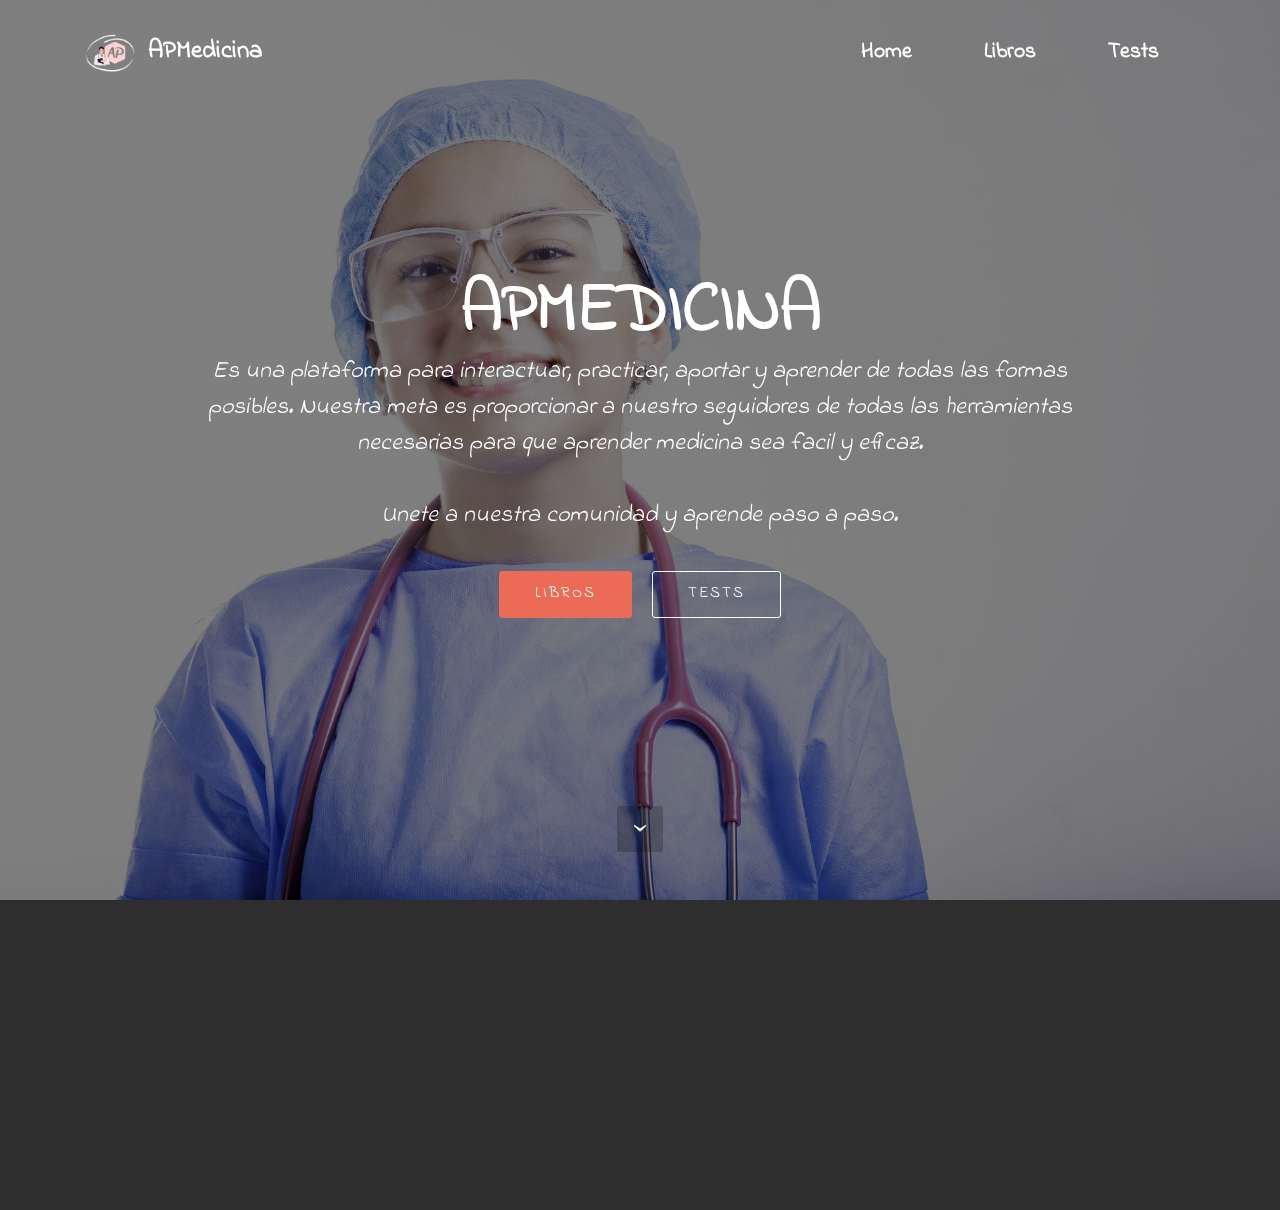
==== commit ce8beaa5: "create github pages" ====
--- a/index.html
+++ b/index.html
@@ -6,7 +6,7 @@
   <meta http-equiv="X-UA-Compatible" content="IE=edge">
   <meta name="generator" content="Mobirise v4.12.3, mobirise.com">
   <meta name="viewport" content="width=device-width, initial-scale=1, minimum-scale=1">
-  <link rel="shortcut icon" href="assets/images/apmedicinadsasdasdasd-128x128.png" type="image/x-icon">
+  <link rel="shortcut icon" href="assets/images/apmedicinabhg-128x128.png" type="image/x-icon">
   <meta name="description" content="">
   
   
@@ -16,9 +16,9 @@
   <link rel="stylesheet" href="https://fonts.googleapis.com/css?family=Lora:400,700,400italic,700italic&subset=latin">
   <link rel="stylesheet" href="assets/tether/tether.min.css">
   <link rel="stylesheet" href="assets/bootstrap/css/bootstrap.min.css">
-  <link rel="stylesheet" href="assets/socicon/css/styles.css">
   <link rel="stylesheet" href="assets/dropdown/css/style.css">
   <link rel="stylesheet" href="assets/animatecss/animate.min.css">
+  <link rel="stylesheet" href="assets/socicon/css/styles.css">
   <link rel="stylesheet" href="assets/theme/css/style.css">
   <link rel="preload" as="style" href="assets/mobirise/css/mbr-additional.css"><link rel="stylesheet" href="assets/mobirise/css/mbr-additional.css" type="text/css">
   
@@ -26,7 +26,7 @@
   
 </head>
 <body>
-  <section id="menu-0" data-rv-view="0">
+  <section id="menu-12" data-rv-view="5">
 
     <nav class="navbar navbar-dropdown transparent navbar-fixed-top bg-color">
         <div class="container">
@@ -35,8 +35,8 @@
                 <div class="mbr-table-cell">
 
                     <div class="navbar-brand">
-                        <a href="https://mobirise.com" class="navbar-logo"><img src="assets/images/apmedicinadsasdasdasd-128x128.png" alt="Mobirise"></a>
-                        <a class="navbar-caption" href="https://sander2610.github.io/APMedicina/.">APMedicina</a>
+                        <a href="index.html" class="navbar-logo"><img src="assets/images/apmedicinabhg-128x128.png" alt="APMedicina" title="APMedicina"></a>
+                        <a class="navbar-caption" href="index.html">APMedicina</a>
                     </div>
 
                 </div>
@@ -46,7 +46,7 @@
                         <div class="hamburger-icon"></div>
                     </button>
 
-                    <ul class="nav-dropdown collapse pull-xs-right nav navbar-nav navbar-toggleable-sm" id="exCollapsingNavbar"><li class="nav-item"><a class="nav-link link" href="https://sander2610.github.io/APMedicina/."><p>INICIO</p></a></li><li class="nav-item"><a class="nav-link link" href="https://mobirise.com/">LIBROS</a></li><li class="nav-item"><a class="nav-link link" href="https://mobirise.com/">PRUEBAS</a></li><li class="nav-item"><a class="nav-link link" href="https://mobirise.com/"><p>BLOG</p></a></li></ul>
+                    <ul class="nav-dropdown collapse pull-xs-right nav navbar-nav navbar-toggleable-sm" id="exCollapsingNavbar"><li class="nav-item"><a class="nav-link link" href="index.html">Home</a></li><li class="nav-item"><a class="nav-link link" href="page1.html">Libros</a></li><li class="nav-item"><a class="nav-link link" href="page4.html">Tests</a></li></ul>
                     <button hidden="" class="navbar-toggler navbar-close" type="button" data-toggle="collapse" data-target="#exCollapsingNavbar">
                         <div class="close-icon"></div>
                     </button>
@@ -59,7 +59,7 @@
 
 </section>
 
-<section class="engine"><a href="https://mobirise.info/i">web creation software</a></section><section class="mbr-section mbr-section-hero mbr-section-full mbr-section-with-arrow mbr-parallax-background mbr-after-navbar" id="header1-b" data-rv-view="2" style="background-image: url(assets/images/nurse-2019420-1920-1920x1281.jpg);">
+<section class="engine"><a href="https://mobirise.info/i">site creation software</a></section><section class="mbr-section mbr-section-hero mbr-section-full mbr-section-with-arrow mbr-parallax-background mbr-after-navbar" id="header1-b" data-rv-view="0" style="background-image: url(assets/images/nurse-2019420-1920-1920x1281.jpg);">
 
     <div class="mbr-overlay" style="opacity: 0.5; background-color: rgb(0, 0, 0);"></div>
 
@@ -71,7 +71,7 @@
 
                     <h1 class="mbr-section-title display-1">APMEDICINA</h1>
                     <p class="mbr-section-lead lead">Es una plataforma para interactuar, practicar, aportar y aprender de todas las formas posibles. Nuestra meta es proporcionar a nuestro seguidores de todas las herramientas necesarias para que aprender medicina sea facil y eficaz.<br><br>Unete a nuestra comunidad y aprende paso a paso.</p>
-                    <div class="mbr-section-btn"><a class="btn btn-lg btn-primary" href="https://mobirise.com">PRUEBAS</a> <a class="btn btn-lg btn-white btn-white-outline" href="https://mobirise.com">BLOG</a></div>
+                    <div class="mbr-section-btn"><a class="btn btn-lg btn-primary" href="page1.html">LIBROS</a> <a class="btn btn-lg btn-white btn-white-outline" href="page4.html">TESTS</a></div>
                 </div>
             </div>
         </div>
@@ -81,7 +81,7 @@
 
 </section>
 
-<section class="mbr-section mbr-section-md-padding" id="social-buttons3-c" data-rv-view="5" style="background-color: rgb(46, 46, 46); padding-top: 90px; padding-bottom: 90px;">
+<section class="mbr-section mbr-section-md-padding" id="social-buttons3-c" data-rv-view="3" style="background-color: rgb(46, 46, 46); padding-top: 90px; padding-bottom: 90px;">
     
     <div class="container">
         <div class="row">
@@ -113,11 +113,11 @@
   <script src="assets/web/assets/jquery/jquery.min.js"></script>
   <script src="assets/tether/tether.min.js"></script>
   <script src="assets/bootstrap/js/bootstrap.min.js"></script>
-  <script src="assets/social-likes/social-likes.js"></script>
   <script src="assets/dropdown/js/script.min.js"></script>
   <script src="assets/touch-swipe/jquery.touch-swipe.min.js"></script>
+  <script src="assets/jarallax/jarallax.js"></script>
   <script src="assets/viewport-checker/jquery.viewportchecker.js"></script>
-  <script src="assets/jarallax/jarallax.js"></script>
+  <script src="assets/social-likes/social-likes.js"></script>
   <script src="assets/smooth-scroll/smooth-scroll.js"></script>
   <script src="assets/theme/js/script.js"></script>
   
--- a/assets/mobirise/css/mbr-additional.css
+++ b/assets/mobirise/css/mbr-additional.css
@@ -1,6 +1,13 @@
+@import url(https://fonts.googleapis.com/css?family=Indie+Flower);
 @import url(https://fonts.googleapis.com/css?family=Montserrat:400,700&display=swap);
 @import url(https://fonts.googleapis.com/css?family=Lora:400,700&display=swap);
 @import url(https://fonts.googleapis.com/css?family=Raleway:400,300,700&display=swap);
+
+
+
+
+
+
 
 
 
@@ -454,68 +461,259 @@
   flex-wrap: wrap;
   margin: 0 -15px;
 }
-#menu-0 .hide-buttons .nav-btn {
-  display: none !important;
-}
-#menu-0 .navbar-caption {
-  color: #ffffff;
-}
-#menu-0 .navbar-toggler {
-  color: #ffffff;
-}
-#menu-0 .close-icon::before,
-#menu-0 .close-icon::after {
-  background-color: #ffffff;
-}
-#menu-0 .link,
-#menu-0 .dropdown-item {
-  color: #ffffff;
-}
-#menu-0 .link {
-  font-size: 0.75rem;
-}
-#menu-0 .dropdown-item,
-#menu-0 .nav-dropdown-sm .link {
-  font-size: 0.812rem;
-}
-#menu-0 .link:hover,
-#menu-0 .dropdown-item:hover,
-#menu-0 .link:focus,
-#menu-0 .dropdown-item:focus {
-  color: #eb6b56;
-}
-#menu-0 .link[aria-expanded="true"],
-#menu-0 .dropdown-menu {
-  background: #0e0e0e;
-}
-#menu-0 .nav-dropdown-sm .link:focus,
-#menu-0 .nav-dropdown-sm .link:hover,
-#menu-0 .nav-dropdown-sm .dropdown-item:focus,
-#menu-0 .nav-dropdown-sm .dropdown-item:hover {
-  background: #202020!important;
-}
-#menu-0 .navbar,
-#menu-0 .nav-dropdown-sm,
-#menu-0 .nav-dropdown-sm .link[aria-expanded="true"],
-#menu-0 .nav-dropdown-sm .dropdown-menu {
-  background: #282828;
-}
-#menu-0 .bg-color.transparent .link {
-  color: #ffffff;
-  transition: none;
-}
-#menu-0 .bg-color.transparent.opened .link {
-  transition: color 0.2s ease-in-out;
-}
-#menu-0 .bg-color.transparent.opened .link:hover,
-#menu-0 .bg-color.transparent.opened .link:focus {
-  color: #eb6b56;
-}
-#menu-0 .link[aria-expanded="true"],
-#menu-0 .dropdown-item[aria-expanded="true"] {
-  color: #eb6b56!important;
+#header1-b .mbr-section-title {
+  font-family: 'Indie Flower', cursive;
+}
+#header1-b .mbr-section-lead {
+  font-family: 'Indie Flower', cursive;
+}
+#header1-b .btn {
+  font-family: 'Indie Flower', cursive;
 }
 #social-buttons3-c .mbr-section-title,
 #social-buttons3-c .btn-social {
   color: #fff;
 }
+#social-buttons3-c .mbr-section-title {
+  font-family: 'Indie Flower', cursive;
+}
+#menu-12 .hide-buttons .nav-btn {
+  display: none !important;
+}
+#menu-12 .navbar-caption {
+  color: #ffffff;
+  font-family: 'Indie Flower', cursive;
+  font-size: 25px;
+}
+#menu-12 .navbar-toggler {
+  color: #ffffff;
+}
+#menu-12 .close-icon::before,
+#menu-12 .close-icon::after {
+  background-color: #ffffff;
+}
+#menu-12 .link,
+#menu-12 .dropdown-item {
+  color: #ffffff;
+  font-family: 'Indie Flower', cursive;
+}
+#menu-12 .link {
+  font-size: 1.35rem;
+}
+#menu-12 .dropdown-item,
+#menu-12 .nav-dropdown-sm .link {
+  font-size: 1.462rem;
+}
+#menu-12 .link:hover,
+#menu-12 .dropdown-item:hover,
+#menu-12 .link:focus,
+#menu-12 .dropdown-item:focus {
+  color: #eb6b56;
+}
+#menu-12 .link[aria-expanded="true"],
+#menu-12 .dropdown-menu {
+  background: #0e0e0e;
+}
+#menu-12 .nav-dropdown-sm .link:focus,
+#menu-12 .nav-dropdown-sm .link:hover,
+#menu-12 .nav-dropdown-sm .dropdown-item:focus,
+#menu-12 .nav-dropdown-sm .dropdown-item:hover {
+  background: #202020!important;
+}
+#menu-12 .navbar,
+#menu-12 .nav-dropdown-sm,
+#menu-12 .nav-dropdown-sm .link[aria-expanded="true"],
+#menu-12 .nav-dropdown-sm .dropdown-menu {
+  background: #282828;
+}
+#menu-12 .bg-color.transparent .link {
+  color: #ffffff;
+  transition: none;
+}
+#menu-12 .bg-color.transparent.opened .link {
+  transition: color 0.2s ease-in-out;
+}
+#menu-12 .bg-color.transparent.opened .link:hover,
+#menu-12 .bg-color.transparent.opened .link:focus {
+  color: #eb6b56;
+}
+#menu-12 .link[aria-expanded="true"],
+#menu-12 .dropdown-item[aria-expanded="true"] {
+  color: #eb6b56!important;
+}
+
+
+
+
+
+
+#msg-box8-t .mbr-section-title,
+#msg-box8-t p {
+  color: #fff;
+}
+#msg-box8-t .mbr-section-title {
+  font-family: 'Indie Flower', cursive;
+}
+#msg-box8-t .lead P {
+  font-family: 'Indie Flower', cursive;
+  font-size: 18px;
+}
+#menu-12 .hide-buttons .nav-btn {
+  display: none !important;
+}
+#menu-12 .navbar-caption {
+  color: #ffffff;
+  font-family: 'Indie Flower', cursive;
+  font-size: 25px;
+}
+#menu-12 .navbar-toggler {
+  color: #ffffff;
+}
+#menu-12 .close-icon::before,
+#menu-12 .close-icon::after {
+  background-color: #ffffff;
+}
+#menu-12 .link,
+#menu-12 .dropdown-item {
+  color: #ffffff;
+  font-family: 'Indie Flower', cursive;
+}
+#menu-12 .link {
+  font-size: 1.35rem;
+}
+#menu-12 .dropdown-item,
+#menu-12 .nav-dropdown-sm .link {
+  font-size: 1.462rem;
+}
+#menu-12 .link:hover,
+#menu-12 .dropdown-item:hover,
+#menu-12 .link:focus,
+#menu-12 .dropdown-item:focus {
+  color: #eb6b56;
+}
+#menu-12 .link[aria-expanded="true"],
+#menu-12 .dropdown-menu {
+  background: #0e0e0e;
+}
+#menu-12 .nav-dropdown-sm .link:focus,
+#menu-12 .nav-dropdown-sm .link:hover,
+#menu-12 .nav-dropdown-sm .dropdown-item:focus,
+#menu-12 .nav-dropdown-sm .dropdown-item:hover {
+  background: #202020!important;
+}
+#menu-12 .navbar,
+#menu-12 .nav-dropdown-sm,
+#menu-12 .nav-dropdown-sm .link[aria-expanded="true"],
+#menu-12 .nav-dropdown-sm .dropdown-menu {
+  background: #282828;
+}
+#menu-12 .bg-color.transparent .link {
+  color: #ffffff;
+  transition: none;
+}
+#menu-12 .bg-color.transparent.opened .link {
+  transition: color 0.2s ease-in-out;
+}
+#menu-12 .bg-color.transparent.opened .link:hover,
+#menu-12 .bg-color.transparent.opened .link:focus {
+  color: #eb6b56;
+}
+#menu-12 .link[aria-expanded="true"],
+#menu-12 .dropdown-item[aria-expanded="true"] {
+  color: #eb6b56!important;
+}
+#gallery4-s LI {
+  font-family: 'Indie Flower', cursive;
+  font-size: 20px;
+}
+#social-buttons3-h .mbr-section-title,
+#social-buttons3-h .btn-social {
+  color: #fff;
+}
+#social-buttons3-h .mbr-section-title {
+  font-family: 'Indie Flower', cursive;
+}
+
+
+
+
+#msg-box8-z .mbr-section-title,
+#msg-box8-z p {
+  color: #fff;
+}
+#msg-box8-z .mbr-section-title {
+  font-family: 'Indie Flower', cursive;
+  font-size: 30px;
+}
+#msg-box8-z .lead P {
+  font-family: 'Indie Flower', cursive;
+  font-size: 20px;
+}
+#social-buttons3-11 .mbr-section-title,
+#social-buttons3-11 .btn-social {
+  color: #fff;
+}
+#menu-12 .hide-buttons .nav-btn {
+  display: none !important;
+}
+#menu-12 .navbar-caption {
+  color: #ffffff;
+  font-family: 'Indie Flower', cursive;
+  font-size: 25px;
+}
+#menu-12 .navbar-toggler {
+  color: #ffffff;
+}
+#menu-12 .close-icon::before,
+#menu-12 .close-icon::after {
+  background-color: #ffffff;
+}
+#menu-12 .link,
+#menu-12 .dropdown-item {
+  color: #ffffff;
+  font-family: 'Indie Flower', cursive;
+}
+#menu-12 .link {
+  font-size: 1.35rem;
+}
+#menu-12 .dropdown-item,
+#menu-12 .nav-dropdown-sm .link {
+  font-size: 1.462rem;
+}
+#menu-12 .link:hover,
+#menu-12 .dropdown-item:hover,
+#menu-12 .link:focus,
+#menu-12 .dropdown-item:focus {
+  color: #eb6b56;
+}
+#menu-12 .link[aria-expanded="true"],
+#menu-12 .dropdown-menu {
+  background: #0e0e0e;
+}
+#menu-12 .nav-dropdown-sm .link:focus,
+#menu-12 .nav-dropdown-sm .link:hover,
+#menu-12 .nav-dropdown-sm .dropdown-item:focus,
+#menu-12 .nav-dropdown-sm .dropdown-item:hover {
+  background: #202020!important;
+}
+#menu-12 .navbar,
+#menu-12 .nav-dropdown-sm,
+#menu-12 .nav-dropdown-sm .link[aria-expanded="true"],
+#menu-12 .nav-dropdown-sm .dropdown-menu {
+  background: #282828;
+}
+#menu-12 .bg-color.transparent .link {
+  color: #ffffff;
+  transition: none;
+}
+#menu-12 .bg-color.transparent.opened .link {
+  transition: color 0.2s ease-in-out;
+}
+#menu-12 .bg-color.transparent.opened .link:hover,
+#menu-12 .bg-color.transparent.opened .link:focus {
+  color: #eb6b56;
+}
+#menu-12 .link[aria-expanded="true"],
+#menu-12 .dropdown-item[aria-expanded="true"] {
+  color: #eb6b56!important;
+}
--- a/assets/mobirise/css/mbr-additional.css
+++ b/assets/mobirise/css/mbr-additional.css
@@ -1,6 +1,13 @@
+@import url(https://fonts.googleapis.com/css?family=Indie+Flower);
 @import url(https://fonts.googleapis.com/css?family=Montserrat:400,700&display=swap);
 @import url(https://fonts.googleapis.com/css?family=Lora:400,700&display=swap);
 @import url(https://fonts.googleapis.com/css?family=Raleway:400,300,700&display=swap);
+
+
+
+
+
+
 
 
 
@@ -454,68 +461,259 @@
   flex-wrap: wrap;
   margin: 0 -15px;
 }
-#menu-0 .hide-buttons .nav-btn {
-  display: none !important;
-}
-#menu-0 .navbar-caption {
-  color: #ffffff;
-}
-#menu-0 .navbar-toggler {
-  color: #ffffff;
-}
-#menu-0 .close-icon::before,
-#menu-0 .close-icon::after {
-  background-color: #ffffff;
-}
-#menu-0 .link,
-#menu-0 .dropdown-item {
-  color: #ffffff;
-}
-#menu-0 .link {
-  font-size: 0.75rem;
-}
-#menu-0 .dropdown-item,
-#menu-0 .nav-dropdown-sm .link {
-  font-size: 0.812rem;
-}
-#menu-0 .link:hover,
-#menu-0 .dropdown-item:hover,
-#menu-0 .link:focus,
-#menu-0 .dropdown-item:focus {
-  color: #eb6b56;
-}
-#menu-0 .link[aria-expanded="true"],
-#menu-0 .dropdown-menu {
-  background: #0e0e0e;
-}
-#menu-0 .nav-dropdown-sm .link:focus,
-#menu-0 .nav-dropdown-sm .link:hover,
-#menu-0 .nav-dropdown-sm .dropdown-item:focus,
-#menu-0 .nav-dropdown-sm .dropdown-item:hover {
-  background: #202020!important;
-}
-#menu-0 .navbar,
-#menu-0 .nav-dropdown-sm,
-#menu-0 .nav-dropdown-sm .link[aria-expanded="true"],
-#menu-0 .nav-dropdown-sm .dropdown-menu {
-  background: #282828;
-}
-#menu-0 .bg-color.transparent .link {
-  color: #ffffff;
-  transition: none;
-}
-#menu-0 .bg-color.transparent.opened .link {
-  transition: color 0.2s ease-in-out;
-}
-#menu-0 .bg-color.transparent.opened .link:hover,
-#menu-0 .bg-color.transparent.opened .link:focus {
-  color: #eb6b56;
-}
-#menu-0 .link[aria-expanded="true"],
-#menu-0 .dropdown-item[aria-expanded="true"] {
-  color: #eb6b56!important;
+#header1-b .mbr-section-title {
+  font-family: 'Indie Flower', cursive;
+}
+#header1-b .mbr-section-lead {
+  font-family: 'Indie Flower', cursive;
+}
+#header1-b .btn {
+  font-family: 'Indie Flower', cursive;
 }
 #social-buttons3-c .mbr-section-title,
 #social-buttons3-c .btn-social {
   color: #fff;
 }
+#social-buttons3-c .mbr-section-title {
+  font-family: 'Indie Flower', cursive;
+}
+#menu-12 .hide-buttons .nav-btn {
+  display: none !important;
+}
+#menu-12 .navbar-caption {
+  color: #ffffff;
+  font-family: 'Indie Flower', cursive;
+  font-size: 25px;
+}
+#menu-12 .navbar-toggler {
+  color: #ffffff;
+}
+#menu-12 .close-icon::before,
+#menu-12 .close-icon::after {
+  background-color: #ffffff;
+}
+#menu-12 .link,
+#menu-12 .dropdown-item {
+  color: #ffffff;
+  font-family: 'Indie Flower', cursive;
+}
+#menu-12 .link {
+  font-size: 1.35rem;
+}
+#menu-12 .dropdown-item,
+#menu-12 .nav-dropdown-sm .link {
+  font-size: 1.462rem;
+}
+#menu-12 .link:hover,
+#menu-12 .dropdown-item:hover,
+#menu-12 .link:focus,
+#menu-12 .dropdown-item:focus {
+  color: #eb6b56;
+}
+#menu-12 .link[aria-expanded="true"],
+#menu-12 .dropdown-menu {
+  background: #0e0e0e;
+}
+#menu-12 .nav-dropdown-sm .link:focus,
+#menu-12 .nav-dropdown-sm .link:hover,
+#menu-12 .nav-dropdown-sm .dropdown-item:focus,
+#menu-12 .nav-dropdown-sm .dropdown-item:hover {
+  background: #202020!important;
+}
+#menu-12 .navbar,
+#menu-12 .nav-dropdown-sm,
+#menu-12 .nav-dropdown-sm .link[aria-expanded="true"],
+#menu-12 .nav-dropdown-sm .dropdown-menu {
+  background: #282828;
+}
+#menu-12 .bg-color.transparent .link {
+  color: #ffffff;
+  transition: none;
+}
+#menu-12 .bg-color.transparent.opened .link {
+  transition: color 0.2s ease-in-out;
+}
+#menu-12 .bg-color.transparent.opened .link:hover,
+#menu-12 .bg-color.transparent.opened .link:focus {
+  color: #eb6b56;
+}
+#menu-12 .link[aria-expanded="true"],
+#menu-12 .dropdown-item[aria-expanded="true"] {
+  color: #eb6b56!important;
+}
+
+
+
+
+
+
+#msg-box8-t .mbr-section-title,
+#msg-box8-t p {
+  color: #fff;
+}
+#msg-box8-t .mbr-section-title {
+  font-family: 'Indie Flower', cursive;
+}
+#msg-box8-t .lead P {
+  font-family: 'Indie Flower', cursive;
+  font-size: 18px;
+}
+#menu-12 .hide-buttons .nav-btn {
+  display: none !important;
+}
+#menu-12 .navbar-caption {
+  color: #ffffff;
+  font-family: 'Indie Flower', cursive;
+  font-size: 25px;
+}
+#menu-12 .navbar-toggler {
+  color: #ffffff;
+}
+#menu-12 .close-icon::before,
+#menu-12 .close-icon::after {
+  background-color: #ffffff;
+}
+#menu-12 .link,
+#menu-12 .dropdown-item {
+  color: #ffffff;
+  font-family: 'Indie Flower', cursive;
+}
+#menu-12 .link {
+  font-size: 1.35rem;
+}
+#menu-12 .dropdown-item,
+#menu-12 .nav-dropdown-sm .link {
+  font-size: 1.462rem;
+}
+#menu-12 .link:hover,
+#menu-12 .dropdown-item:hover,
+#menu-12 .link:focus,
+#menu-12 .dropdown-item:focus {
+  color: #eb6b56;
+}
+#menu-12 .link[aria-expanded="true"],
+#menu-12 .dropdown-menu {
+  background: #0e0e0e;
+}
+#menu-12 .nav-dropdown-sm .link:focus,
+#menu-12 .nav-dropdown-sm .link:hover,
+#menu-12 .nav-dropdown-sm .dropdown-item:focus,
+#menu-12 .nav-dropdown-sm .dropdown-item:hover {
+  background: #202020!important;
+}
+#menu-12 .navbar,
+#menu-12 .nav-dropdown-sm,
+#menu-12 .nav-dropdown-sm .link[aria-expanded="true"],
+#menu-12 .nav-dropdown-sm .dropdown-menu {
+  background: #282828;
+}
+#menu-12 .bg-color.transparent .link {
+  color: #ffffff;
+  transition: none;
+}
+#menu-12 .bg-color.transparent.opened .link {
+  transition: color 0.2s ease-in-out;
+}
+#menu-12 .bg-color.transparent.opened .link:hover,
+#menu-12 .bg-color.transparent.opened .link:focus {
+  color: #eb6b56;
+}
+#menu-12 .link[aria-expanded="true"],
+#menu-12 .dropdown-item[aria-expanded="true"] {
+  color: #eb6b56!important;
+}
+#gallery4-s LI {
+  font-family: 'Indie Flower', cursive;
+  font-size: 20px;
+}
+#social-buttons3-h .mbr-section-title,
+#social-buttons3-h .btn-social {
+  color: #fff;
+}
+#social-buttons3-h .mbr-section-title {
+  font-family: 'Indie Flower', cursive;
+}
+
+
+
+
+#msg-box8-z .mbr-section-title,
+#msg-box8-z p {
+  color: #fff;
+}
+#msg-box8-z .mbr-section-title {
+  font-family: 'Indie Flower', cursive;
+  font-size: 30px;
+}
+#msg-box8-z .lead P {
+  font-family: 'Indie Flower', cursive;
+  font-size: 20px;
+}
+#social-buttons3-11 .mbr-section-title,
+#social-buttons3-11 .btn-social {
+  color: #fff;
+}
+#menu-12 .hide-buttons .nav-btn {
+  display: none !important;
+}
+#menu-12 .navbar-caption {
+  color: #ffffff;
+  font-family: 'Indie Flower', cursive;
+  font-size: 25px;
+}
+#menu-12 .navbar-toggler {
+  color: #ffffff;
+}
+#menu-12 .close-icon::before,
+#menu-12 .close-icon::after {
+  background-color: #ffffff;
+}
+#menu-12 .link,
+#menu-12 .dropdown-item {
+  color: #ffffff;
+  font-family: 'Indie Flower', cursive;
+}
+#menu-12 .link {
+  font-size: 1.35rem;
+}
+#menu-12 .dropdown-item,
+#menu-12 .nav-dropdown-sm .link {
+  font-size: 1.462rem;
+}
+#menu-12 .link:hover,
+#menu-12 .dropdown-item:hover,
+#menu-12 .link:focus,
+#menu-12 .dropdown-item:focus {
+  color: #eb6b56;
+}
+#menu-12 .link[aria-expanded="true"],
+#menu-12 .dropdown-menu {
+  background: #0e0e0e;
+}
+#menu-12 .nav-dropdown-sm .link:focus,
+#menu-12 .nav-dropdown-sm .link:hover,
+#menu-12 .nav-dropdown-sm .dropdown-item:focus,
+#menu-12 .nav-dropdown-sm .dropdown-item:hover {
+  background: #202020!important;
+}
+#menu-12 .navbar,
+#menu-12 .nav-dropdown-sm,
+#menu-12 .nav-dropdown-sm .link[aria-expanded="true"],
+#menu-12 .nav-dropdown-sm .dropdown-menu {
+  background: #282828;
+}
+#menu-12 .bg-color.transparent .link {
+  color: #ffffff;
+  transition: none;
+}
+#menu-12 .bg-color.transparent.opened .link {
+  transition: color 0.2s ease-in-out;
+}
+#menu-12 .bg-color.transparent.opened .link:hover,
+#menu-12 .bg-color.transparent.opened .link:focus {
+  color: #eb6b56;
+}
+#menu-12 .link[aria-expanded="true"],
+#menu-12 .dropdown-item[aria-expanded="true"] {
+  color: #eb6b56!important;
+}
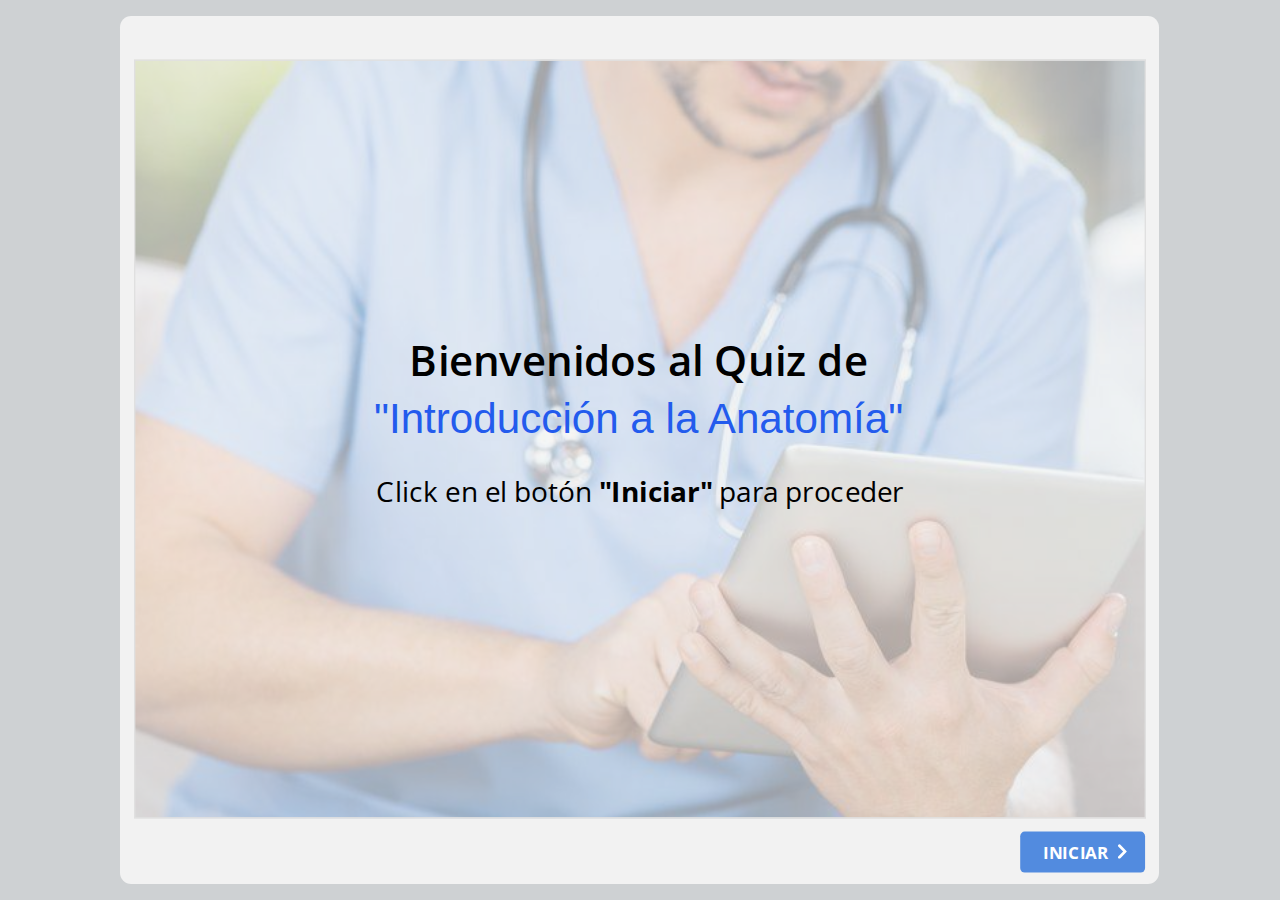
==== commit 1fa01c0c: "Add files via upload" ====
--- a/index.html
+++ b/index.html
@@ -1,127 +1,66 @@
 <!DOCTYPE html>
-<html  >
+<!-- Created with iSpring --><!-- 744 636 --><!--version 9.7.2.6020 --><!--type html --><!--mainFolder  --><!--content quiz -->
+<html>
 <head>
-  <!-- Site made with Mobirise Website Builder v4.12.3, https://mobirise.com -->
-  <meta charset="UTF-8">
-  <meta http-equiv="X-UA-Compatible" content="IE=edge">
-  <meta name="generator" content="Mobirise v4.12.3, mobirise.com">
-  <meta name="viewport" content="width=device-width, initial-scale=1, minimum-scale=1">
-  <link rel="shortcut icon" href="assets/images/apmedicinabhg-128x128.png" type="image/x-icon">
-  <meta name="description" content="">
-  
-  
-  <title>Home</title>
-  <link rel="stylesheet" href="https://fonts.googleapis.com/css?family=Montserrat:400,700">
-  <link rel="stylesheet" href="https://fonts.googleapis.com/css?family=Raleway:100,100i,200,200i,300,300i,400,400i,500,500i,600,600i,700,700i,800,800i,900,900i">
-  <link rel="stylesheet" href="https://fonts.googleapis.com/css?family=Lora:400,700,400italic,700italic&subset=latin">
-  <link rel="stylesheet" href="assets/tether/tether.min.css">
-  <link rel="stylesheet" href="assets/bootstrap/css/bootstrap.min.css">
-  <link rel="stylesheet" href="assets/dropdown/css/style.css">
-  <link rel="stylesheet" href="assets/animatecss/animate.min.css">
-  <link rel="stylesheet" href="assets/socicon/css/styles.css">
-  <link rel="stylesheet" href="assets/theme/css/style.css">
-  <link rel="preload" as="style" href="assets/mobirise/css/mbr-additional.css"><link rel="stylesheet" href="assets/mobirise/css/mbr-additional.css" type="text/css">
-  
-  
-  
+	<meta http-equiv="X-UA-Compatible" content="IE=edge"/>
+	<script src="data/browsersupport.js"></script>
+	<meta http-equiv="Content-Type" content="text/html;charset=utf-8"/>
+	<meta name="viewport" content="width=device-width,initial-scale=1,minimum-scale=1,maximum-scale=1,user-scalable=no"/>
+	<meta name="format-detection" content="telephone=no"/>
+	<meta name="apple-mobile-web-app-capable" content="yes"/>
+	<meta name="apple-mobile-web-app-status-bar-style" content="black"/>
+	<meta name="msapplication-tap-highlight" content="no" />
+	<title>Introducción a la Anatomía</title>
+	<link rel="apple-touch-icon-precomposed" href="data/apple-touch-icon.png"/>
+	<link rel="shortcut icon" type="image/ico" href="data/favicon.ico"/>
+	<style>
+		body {
+			width: 100%;
+			height: 100%;
+		}
+		
+		#preloader {
+			width: 50px;
+			height: 50px;
+			position: absolute;
+			top: 0;
+			left: 0;
+			bottom: 0;
+			right: 0;
+			margin: auto;
+			border-radius: 10px;
+			background-color: rgba(0, 0, 0, 0.5);
+		}
+		
+		#preloader::after {
+			content: '';
+			position: absolute;
+			background: url([data-uri]);
+			background-size: cover;
+			top: 0;
+			left: 0;
+			bottom: 0;
+			right: 0;
+			animation: preloader_spin 1s infinite linear;
+			-webkit-animation: preloader_spin 1s infinite linear;
+		}
+		
+		@keyframes preloader_spin { 0% {transform: rotate(0deg);} 100% {transform: rotate(360deg);} }
+		@-webkit-keyframes preloader_spin { 0% {-webkit-transform: rotate(0deg);} 100% {-webkit-transform: rotate(360deg);}}
+    </style>
 </head>
 <body>
-  <section id="menu-12" data-rv-view="5">
-
-    <nav class="navbar navbar-dropdown transparent navbar-fixed-top bg-color">
-        <div class="container">
-
-            <div class="mbr-table">
-                <div class="mbr-table-cell">
-
-                    <div class="navbar-brand">
-                        <a href="index.html" class="navbar-logo"><img src="assets/images/apmedicinabhg-128x128.png" alt="APMedicina" title="APMedicina"></a>
-                        <a class="navbar-caption" href="index.html">APMedicina</a>
-                    </div>
-
-                </div>
-                <div class="mbr-table-cell">
-
-                    <button class="navbar-toggler pull-xs-right hidden-md-up" type="button" data-toggle="collapse" data-target="#exCollapsingNavbar">
-                        <div class="hamburger-icon"></div>
-                    </button>
-
-                    <ul class="nav-dropdown collapse pull-xs-right nav navbar-nav navbar-toggleable-sm" id="exCollapsingNavbar"><li class="nav-item"><a class="nav-link link" href="index.html">Home</a></li><li class="nav-item"><a class="nav-link link" href="page1.html">Libros</a></li><li class="nav-item"><a class="nav-link link" href="page4.html">Tests</a></li></ul>
-                    <button hidden="" class="navbar-toggler navbar-close" type="button" data-toggle="collapse" data-target="#exCollapsingNavbar">
-                        <div class="close-icon"></div>
-                    </button>
-
-                </div>
-            </div>
-
-        </div>
-    </nav>
-
-</section>
-
-<section class="engine"><a href="https://mobirise.info/i">site creation software</a></section><section class="mbr-section mbr-section-hero mbr-section-full mbr-section-with-arrow mbr-parallax-background mbr-after-navbar" id="header1-b" data-rv-view="0" style="background-image: url(assets/images/nurse-2019420-1920-1920x1281.jpg);">
-
-    <div class="mbr-overlay" style="opacity: 0.5; background-color: rgb(0, 0, 0);"></div>
-
-    <div class="mbr-table-cell">
-
-        <div class="container">
-            <div class="row">
-                <div class="mbr-section col-md-10 col-md-offset-1 text-xs-center">
-
-                    <h1 class="mbr-section-title display-1">APMEDICINA</h1>
-                    <p class="mbr-section-lead lead">Es una plataforma para interactuar, practicar, aportar y aprender de todas las formas posibles. Nuestra meta es proporcionar a nuestro seguidores de todas las herramientas necesarias para que aprender medicina sea facil y eficaz.<br><br>Unete a nuestra comunidad y aprende paso a paso.</p>
-                    <div class="mbr-section-btn"><a class="btn btn-lg btn-primary" href="page1.html">LIBROS</a> <a class="btn btn-lg btn-white btn-white-outline" href="page4.html">TESTS</a></div>
-                </div>
-            </div>
-        </div>
-    </div>
-
-    <div class="mbr-arrow mbr-arrow-floating" aria-hidden="true"><a href="#social-buttons3-c"><i class="mbr-arrow-icon"></i></a></div>
-
-</section>
-
-<section class="mbr-section mbr-section-md-padding" id="social-buttons3-c" data-rv-view="3" style="background-color: rgb(46, 46, 46); padding-top: 90px; padding-bottom: 90px;">
-    
-    <div class="container">
-        <div class="row">
-            <div class="col-md-8 col-md-offset-2 text-xs-center">
-                <h3 class="mbr-section-title display-2">¡Comparte esta pagina!</h3>
-                <div>
-
-                  <div class="mbr-social-likes" data-counters="false">
-                    <span class="btn btn-social facebook" title="Share link on Facebook">
-                        <i class="socicon socicon-facebook"></i>
-                    </span>
-                    <span class="btn btn-social twitter" title="Share link on Twitter">
-                        <i class="socicon socicon-twitter"></i>
-                    </span>
-                    <span class="btn btn-social plusone" title="Share link on Google+">
-                        <i class="socicon socicon-googleplus"></i>
-                    </span>
-                    
-                    
-                  </div>
-
-                </div>
-            </div>
-        </div>
-    </div>
-</section>
-
-
-  <script src="assets/web/assets/jquery/jquery.min.js"></script>
-  <script src="assets/tether/tether.min.js"></script>
-  <script src="assets/bootstrap/js/bootstrap.min.js"></script>
-  <script src="assets/dropdown/js/script.min.js"></script>
-  <script src="assets/touch-swipe/jquery.touch-swipe.min.js"></script>
-  <script src="assets/jarallax/jarallax.js"></script>
-  <script src="assets/viewport-checker/jquery.viewportchecker.js"></script>
-  <script src="assets/social-likes/social-likes.js"></script>
-  <script src="assets/smooth-scroll/smooth-scroll.js"></script>
-  <script src="assets/theme/js/script.js"></script>
-  
-  
-  <input name="animation" type="hidden">
-  </body>
+	<div id="preloader"></div>
+	<div id="content"></div>
+	<script src="data/player.js?s=4736bzcncsi5-9a4vnnasyc6"></script>
+	<script>
+		var data = "[base64]/PC9zcGFuPjwvc3Bhbj48L3NwYW4+PC9zcGFuPjwvc3Bhbj48L3NwYW4+PC9wPiIsInIiOltdLCJkIjpbIsK/[base64]/PC9zcGFuPjwvc3Bhbj48L3NwYW4+PC9zcGFuPjwvc3Bhbj48L3NwYW4+PC9wPiIsInIiOltdLCJkIjpbIsK/[base64]/RGVzZWFzIHJlaW50ZW50YXJsbz8iLCJQQl9TRU5EX1JFUE9SVF9UT19VUkxfRkFJTEVEIjoiRXhpc3RlIHVuIGVycm9yIGFsIGVudmlhciBsb3MgcmVzdWx0YWRvcyBkZWwgY3Vlc3Rpb25hcmlvIGFsIHNlcnZpZG9yLiDCv0Rlc2VhcyByZWludGVudGFybG8/[base64]/[base64]/[base64]";
+		QuizPlayer.start("content", "4736bzcncsi5-9a4vnnasyc6", data, 1, "https://s4.ispringsolutions.com", true, "prompt", function(player) {
+			player.initializationCompleteEvent().addHandler(function() {
+				var preloader = document.getElementById("preloader");
+				preloader.parentNode.removeChild(preloader);
+			})
+		});
+	</script>
+</body>
 </html>